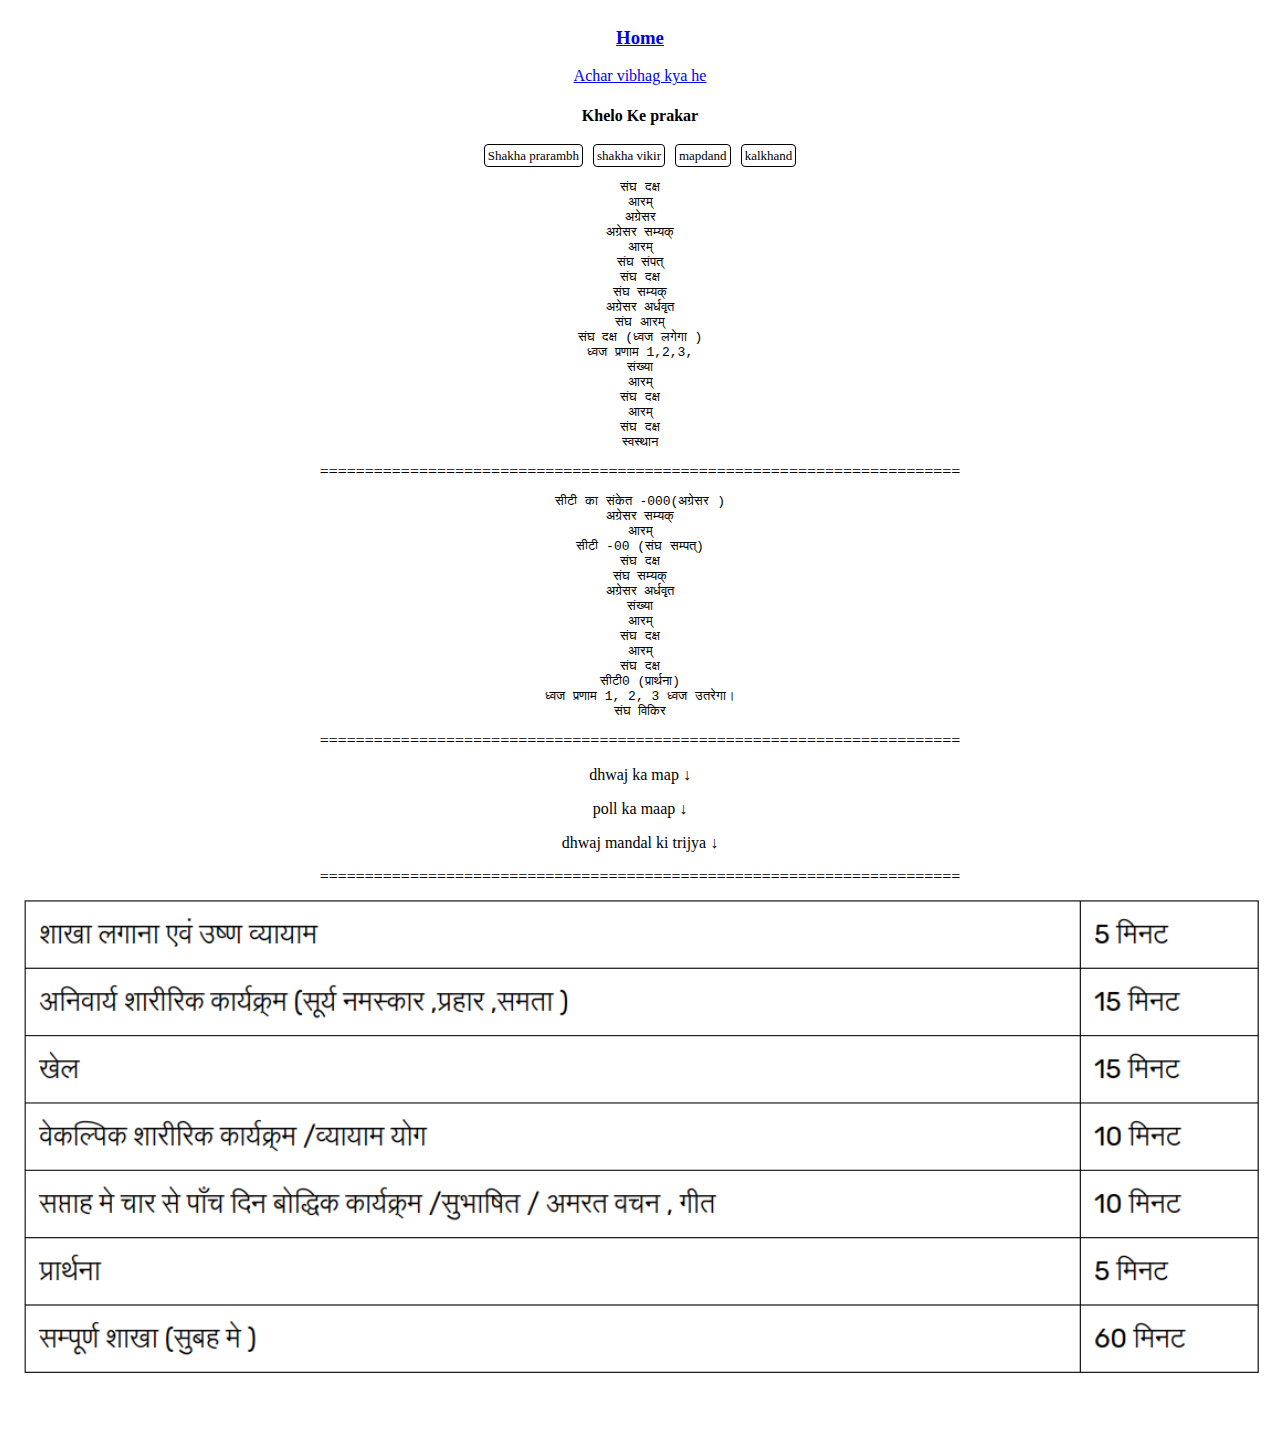
==== aachar-vibhag.html @ 95ac0ee2 "achar vibhg" ====
<!DOCTYPE html>
<html lang="en">

<head>
    <meta charset="UTF-8">
    <meta http-equiv="X-UA-Compatible" content="IE=edge">
    <meta name="viewport" content="width=device-width, initial-scale=1.0">

    <!-- <link rel="stylesheet" href="style.css"> -->
    <title>Baal Shakha Khel</title>
    <style>
        ul.achar-sahita {
            display: flex;
            list-style: none;
            justify-content: center;
            gap: 10px;
            padding: 0;
        }
        
        ul.achar-sahita li a {
            text-decoration: none;
            color: black;
            border: 1px solid;
            border-radius: 4px;
            padding: 3px;
            font-size: 13px;
        }
        /* .kalkhand,
        .mapdand,
        .shakha-vikir,
        .shakha-prarmbh {
            display: none;
        } */
    </style>
</head>

<body>
    <main style="text-align:center;    overflow: hidden;
    ">
        <h3><a href="index.html">Home</a></h3>
        <a href="acahar-shita-kya-he.html">Achar vibhag kya he</a>

        <div class="achar vibhag">
            <h4>Khelo Ke prakar</h4>
            <ul class="achar-sahita">
                <li><a id="shakha-prarmbh" href="">Shakha prarambh</a></li>
                <li><a id="shakha-vikir" href="">shakha vikir</a></li>
                <li><a id="mapdand" href="">mapdand</a></li>
                <li><a id="kalkhand" href="">kalkhand</a></li>
            </ul>
            <div class="shakha-prarmbh">
                <pre>
संघ दक्ष
आरम्
अग्रेसर
अग्रेसर सम्यक्
आरम्
संघ संपत्
संघ दक्ष
संघ सम्यक्
अग्रेसर अर्धवृत
संघ आरम्
संघ दक्ष (ध्वज लगेगा )
ध्वज प्रणाम 1,2,3,
संख्या
आरम्
संघ दक्ष
आरम्
संघ दक्ष
स्वस्थान</pre></div>

            =======================================================================
            <div class="shakha-vikir">
                <pre>
सीटी का संकेत -000(अग्रेसर )
अग्रेसर सम्यक्
आरम्
सीटी -00 (संघ सम्पत्)
संघ दक्ष
संघ सम्यक्
अग्रेसर अर्धवृत
संख्या
आरम्
संघ दक्ष
आरम्
संघ दक्ष
सीटी0 (प्रार्थना)
ध्वज प्रणाम 1, 2, 3 ध्वज उतरेगा।
संघ विकिर
</pre>
            </div>
            =======================================================================

            <div class="mapdand">
                <p>dhwaj ka map ↓</p>
                <p>poll ka maap ↓</p>
                <p> dhwaj mandal ki trijya ↓</p>

            </div>
            =======================================================================

            <div class="kalkhand"><img src="kalkhand.png" alt="" style="width: -webkit-fill-available;"></div>
        </div>
    </main>


    <script src="https://ajax.googleapis.com/ajax/libs/jquery/3.6.0/jquery.min.js"></script>
    <script type="text/javascript">
        // $(document).ready(function() {
        //     $(".shakha-prarmbh").show();

        //     $("#shakha-prarmbh").click(function() {
        //         $(".shakha-vikir , .mapdand, .kalkhand").hide();
        //         $(".shakha-prarmbh").show();
        //     });
        //     $("#shakha-vikir").click(function() {
        //         $(".shakha-prarmbh, .kalkhand, .mapdand").hide();
        //         $(".shakha-vikir").show();
        //     });

        //     $("#mapdand").click(function() {
        //         $(".shakha-prarmbh, .shakha-vikir, .kalkhand").hide();
        //         $(".mapdand").show();
        //     });

        //     $("#kalkhand").click(function() {
        //         $(".shakha-prarmbh, .shakha-vikir, .mapdand").hide();
        //         $(".kalkhand").show();
        //     });
        // });
        // $(".shakha-prarmbh").hide();
        // $("#shakha-prarmbh").click(function() {
        //     $(".shakha-prarmbh").show();
        // });
    </script>
</body>

</html>
---- style.css ----
* {
    max-width: 596px;
    margin: 0 auto;
    font-family: sans-serif;
}

main {
    padding: 12px;
}

ul {
    list-style: none;
    display: flex;
    flex-wrap: wrap;
    justify-content: center;
    padding: 0;
}

li {
    width: 50%;
    text-align: center;
    margin: 0px;
    padding: 0px;
}

a {
    text-decoration: none;
    color: black;
    font-weight: bold;
    max-width: 100%;
    display: block;
    padding: 15px;
    border: 1px solid;
    border-radius: 8px;
    box-shadow: 0px 0px 4px 1px rgba(0, 0, 0, 0.2);
    margin: 5px;
    height: 69px;
    display: flex;
    align-items: center;
    justify-content: center;
}

h5 {
    text-align: center;
    padding: 30px 18px;
    border-top: 1px solid;
    font-size: 16px;
}

h6,
h4 {
    text-transform: uppercase;
    text-decoration: underline;
    padding-top: 35px;
    padding-bottom: 7px;
    text-align: center;
}

.all-sub ul li {
    width: 25%;
    padding: 0;
}

.all-sub ul li a {
    padding: 0 5px;
    height: 100%;
    font-size: 12px;
}

.tithi {
    border: 1px solid;
    border-radius: 4px;
    margin-bottom: 20px;
}

.tithi span {
    font-weight: 100;
}


/* .aaj-ka-itihas {
    border: 1px solid;
    border-radius: 8px;
    margin: 6px;
    margin-bottom: 15px;
} */

.tithi h6 {
    /* border: 1px solid; */
    /* border-radius: 4px; */
    font-size: 14px;
    margin: 6px;
    padding: 5px;
    text-decoration: none;
    display: flex;
    flex-direction: column;
}


/* back to top  */

#button.show {
    opacity: 1;
    visibility: visible;
}

#button {
    display: inline-block;
    background-color: #333;
    width: 40px;
    height: 40px;
    text-align: center;
    border-radius: 4px;
    position: fixed;
    bottom: 30px;
    right: 30px;
    transition: background-color .3s, opacity .5s, visibility .5s;
    opacity: 0;
    visibility: hidden;
    z-index: 1000;
    padding: 0;
    margin: 0;
}

#button::after {
    content: "\f077";
    font-family: FontAwesome;
    font-weight: normal;
    font-style: normal;
    font-size: 1em;
    line-height: 40px;
    color: #fff;
}

#button:hover {
    cursor: pointer;
    background-color: #333;
}

#button:active {
    background-color: #555;
}

#button.show {
    opacity: 1;
    visibility: visible;
}

h3 a {
    padding: 0;
    height: 100%;
    text-decoration: dotted;
    border: none;
    box-shadow: none;
}
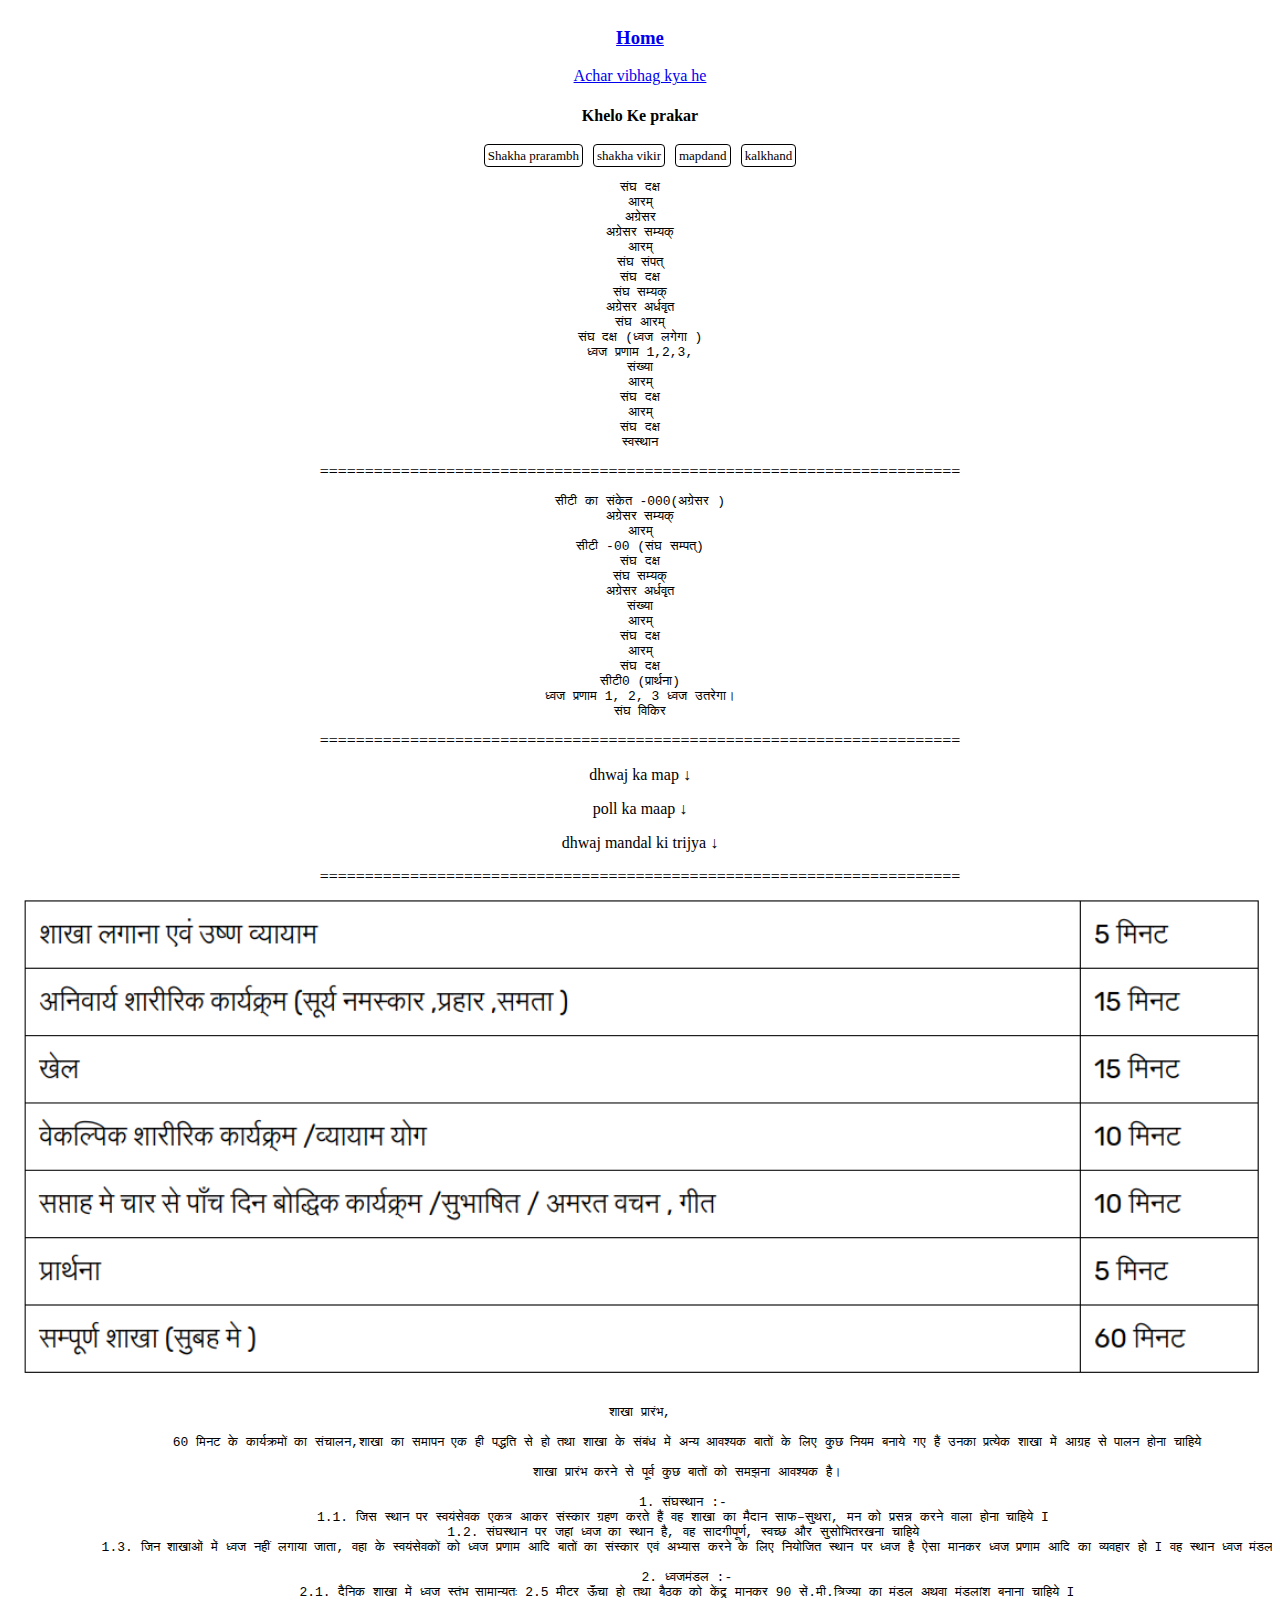
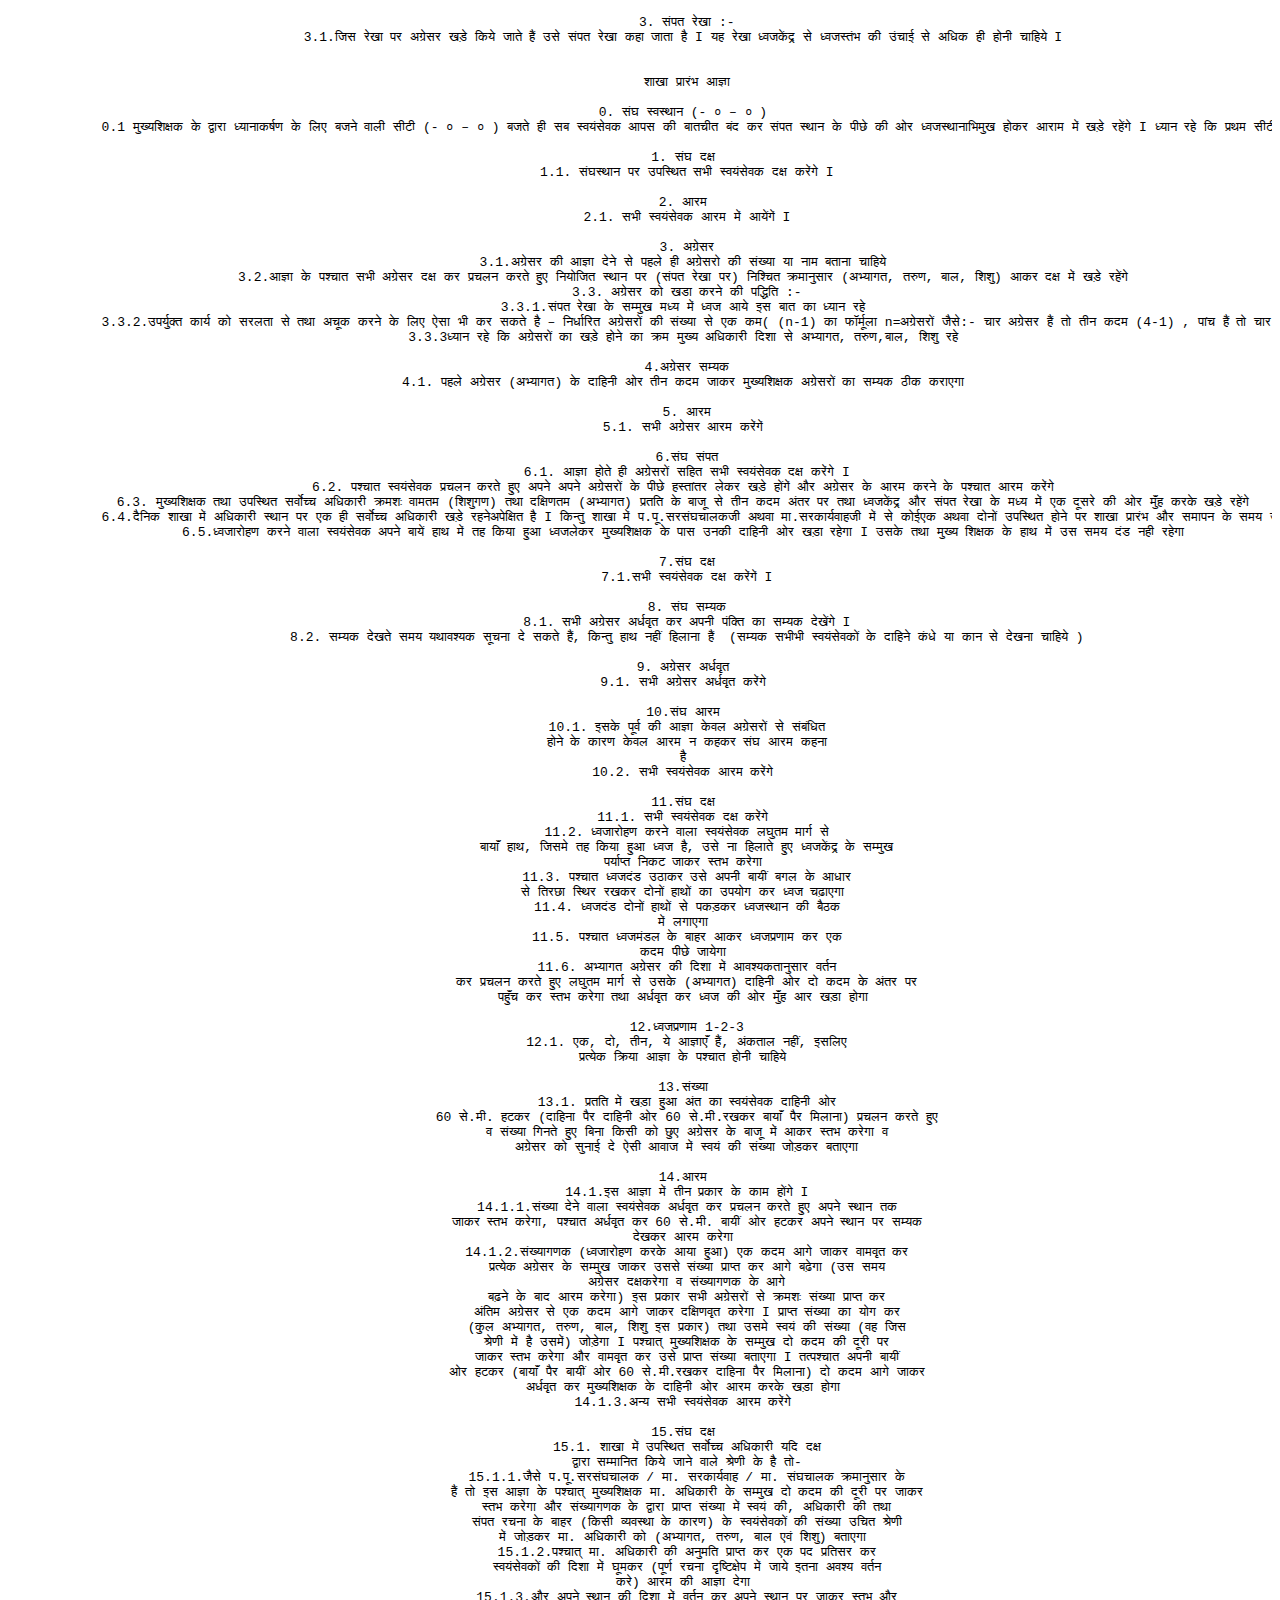
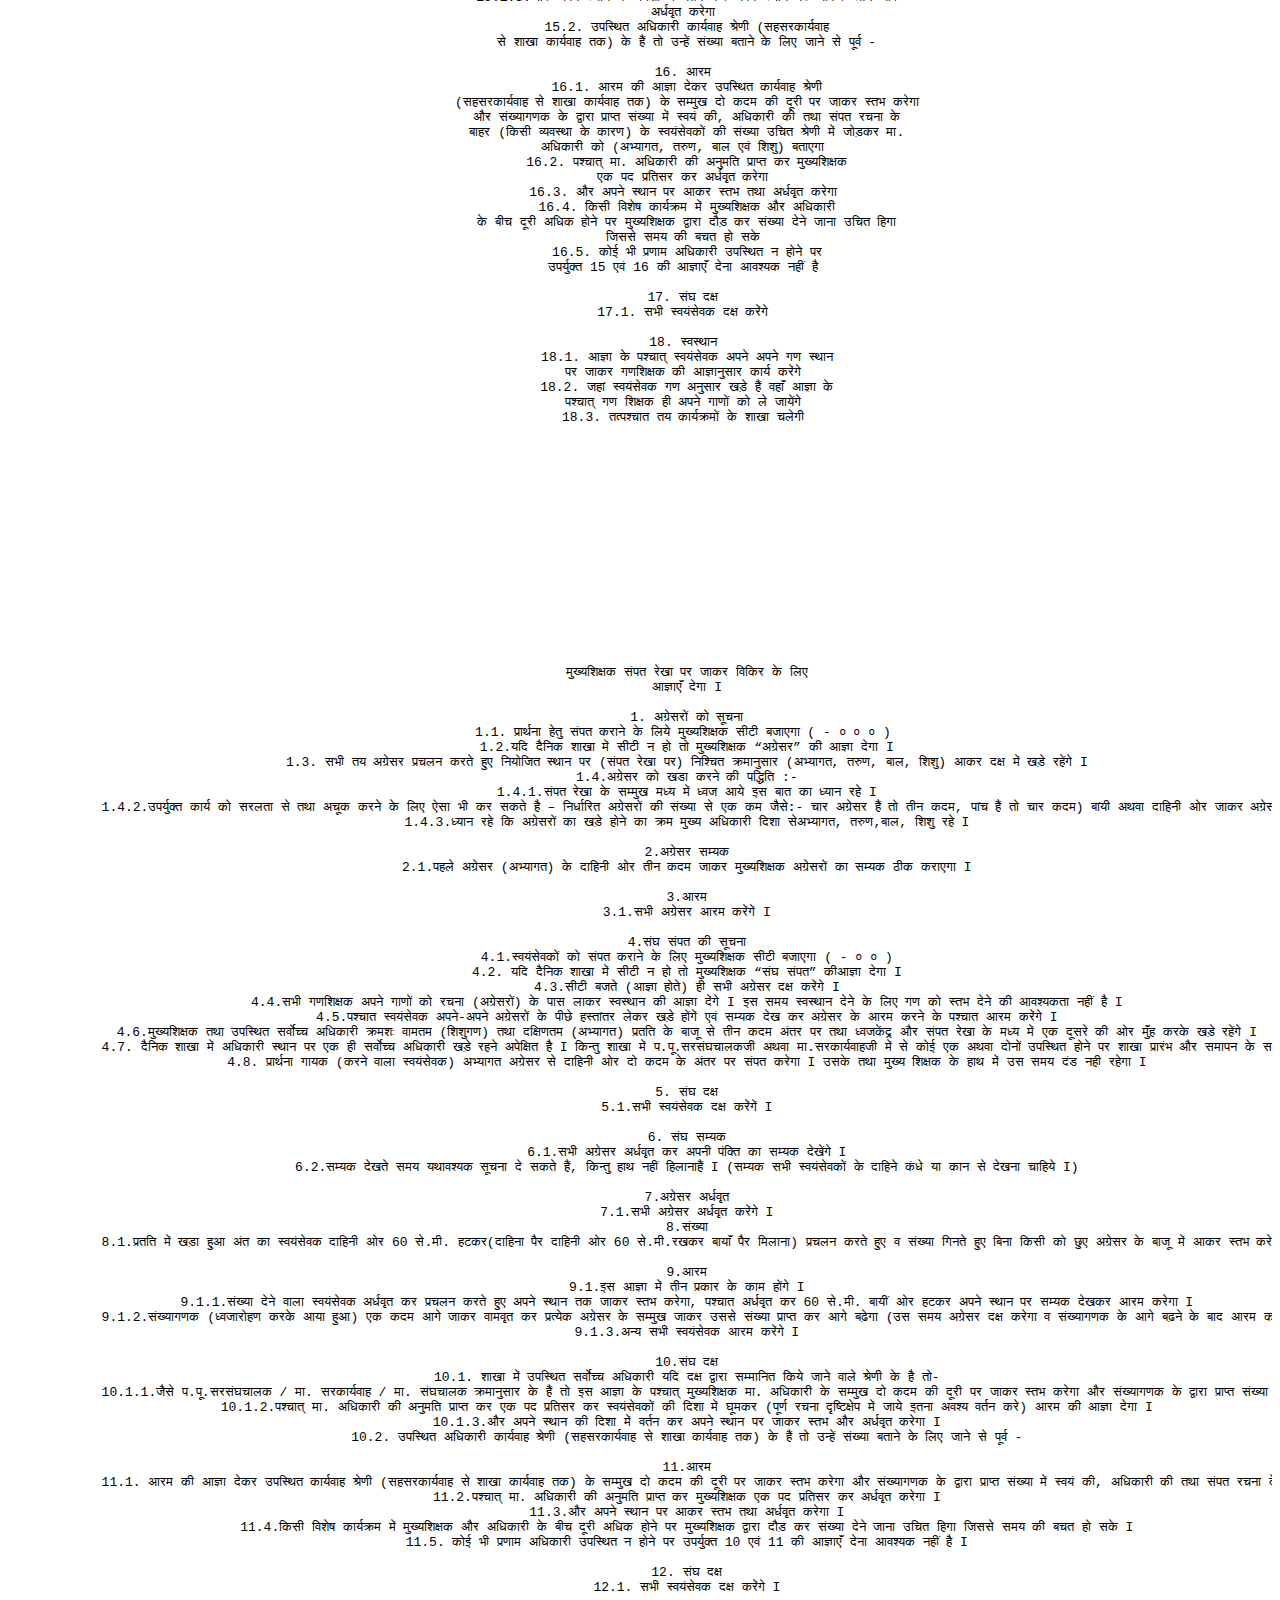
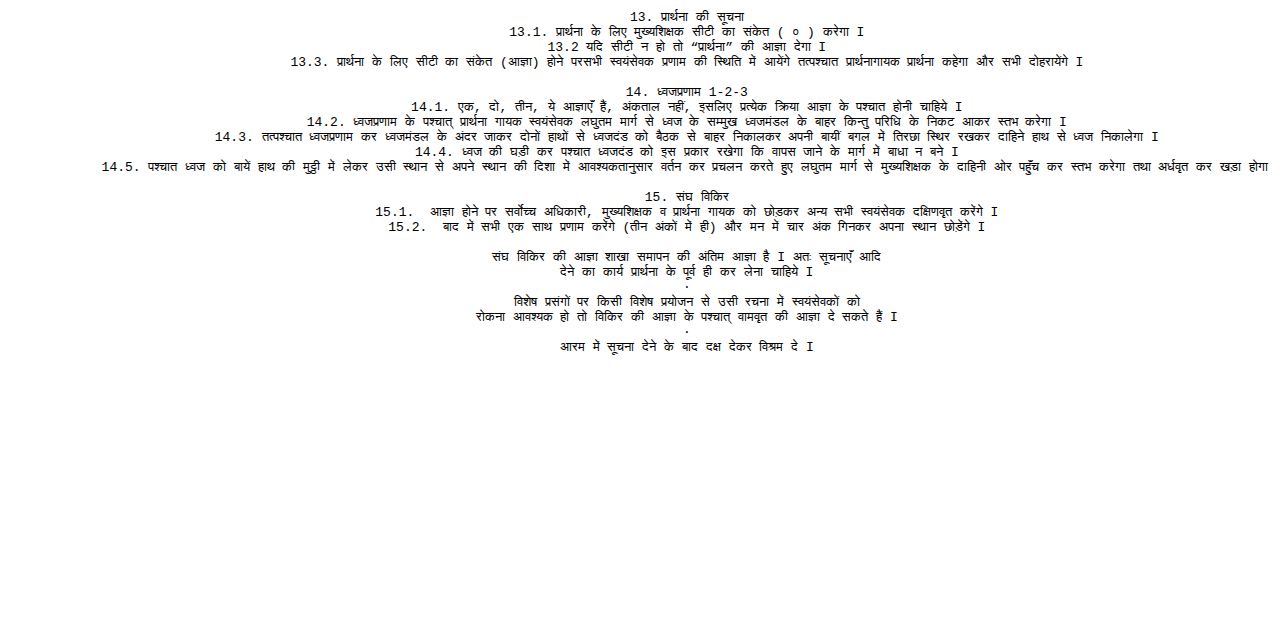
==== commit 080060f1: "Update aachar-vibhag.html" ====
--- a/aachar-vibhag.html
+++ b/aachar-vibhag.html
@@ -101,11 +101,277 @@
 
             <div class="kalkhand"><img src="kalkhand.png" alt="" style="width: -webkit-fill-available;"></div>
         </div>
+        <p><pre>शाखा प्रारंभ,
+
+            60 मिनट के कार्यक्रमों का संचालन,शाखा का समापन एक ही पद्धति से हो तथा शाखा के संबंध में अन्य आवश्यक बातों के लिए कुछ नियम बनाये गए हैं उनका प्रत्येक शाखा में आग्रह से पालन होना चाहिये
+            
+            शाखा प्रारंभ करने से पूर्व कुछ बातों को समझना आवश्यक है।
+            
+            1. संघस्थान :- 
+            1.1. जिस स्थान पर स्वयंसेवक एकत्र आकर संस्कार ग्रहण करते हैं वह शाखा का मैदान साफ–सुथरा, मन को प्रसन्न करने वाला होना चाहिये I 
+            1.2. संघस्थान पर जहां ध्वज का स्थान है, वह सादगीपूर्ण, स्वच्छ और सुसोभितरखना चाहिये 
+            1.3. जिन शाखाओं में ध्वज नहीं लगाया जाता, वहा के स्वयंसेवकों को ध्वज प्रणाम आदि बातों का संस्कार एवं अभ्यास करने के लिए नियोजित स्थान पर ध्वज है ऐसा मानकर ध्वज प्रणाम आदि का व्यवहार हो I वह स्थान ध्वज मंडल या कोई चिन्ह बनाकर सीमांकित और स्वच्छ करना चाहिये I
+            
+            2. ध्वजमंडल :-
+            2.1. दैनिक शाखा में ध्वज स्तंभ सामान्यतः 2.5 मीटर ऊँचा हो तथा बैठक को केंद्र मानकर 90 सें.मी.त्रिज्या का मंडल अथवा मंडलांश बनाना चाहिये I
+            
+            3. संपत रेखा :-
+            3.1.जिस रेखा पर अग्रेसर खड़े किये जाते हैं उसे संपत रेखा कहा जाता है I यह रेखा ध्वजकेंद्र से ध्वजस्तंभ की उंचाई से अधिक ही होनी चाहिये I 
+            
+            
+            शाखा प्रारंभ आज्ञा
+            
+            0. संघ स्वस्थान (- ० – ० ) 
+            0.1 मुख्यशिक्षक के द्वारा ध्यानाकर्षण के लिए बजने वाली सीटी (- ० – ० ) बजते ही सब स्वयंसेवक आपस की बातचीत बंद कर संपत स्थान के पीछे की ओर ध्वजस्थानाभिमुख होकर आराम में खड़े रहेंगे I ध्यान रहे कि प्रथम सीटी का संकेत  आज्ञा का पर्याय नहीं है I 
+            
+            1. संघ दक्ष 
+            1.1. संघस्थान पर उपस्थित सभी स्वयंसेवक दक्ष करेंगे I
+            
+            2. आरम 
+            2.1. सभी स्वयंसेवक आरम में आयेंगें I
+            
+            3. अग्रेसर
+            3.1.अग्रेसर की आज्ञा देने से पहले ही अग्रेसरो की संख्या या नाम बताना चाहिये 
+            3.2.आज्ञा के पश्चात सभी अग्रेसर दक्ष कर प्रचलन करते हुए नियोजित स्थान पर (संपत रेखा पर) निश्चित क्रमानुसार (अभ्यागत, तरुण, बाल, शिशु) आकर दक्ष में खड़े रहेंगे 
+            3.3. अग्रेसर को खडा करने की पद्धिति :-
+            3.3.1.संपत रेखा के सम्मुख मध्य में ध्वज आये इस बात का ध्यान रहे 
+            3.3.2.उपर्युक्त कार्य को सरलता से तथा अचूक करने के लिए ऐसा भी कर सकते है – निर्धारित अग्रेसरों की संख्या से एक कम( (n-1) का फॉर्मूला n=अग्रेसरों जैसे:- चार अग्रेसर हैं तो तीन कदम (4-1) , पांच हैं तो चार कदम(5-1)) बांयी अथवा दाहिनी ओर जाकर अग्रेसरों को दो दो कदम के अंतर पर खड़े करने से ध्वज बीच में आ सकता है 
+            3.3.3ध्यान रहे कि अग्रेसरों का खड़े होने का क्रम मुख्य अधिकारी दिशा से अभ्यागत, तरुण,बाल, शिशु रहे 
+            
+            4.अग्रेसर सम्यक
+            4.1. पहले अग्रेसर (अभ्यागत) के दाहिनी ओर तीन कदम जाकर मुख्यशिक्षक अग्रेसरों का सम्यक ठीक कराएगा 
+            
+            5. आरम
+            5.1. सभी अग्रेसर आरम करेंगें 
+            
+            6.संघ संपत
+            6.1. आज्ञा होते ही अग्रेसरों सहित सभी स्वयंसेवक दक्ष करेंगे I
+            6.2. पश्चात स्वयंसेवक प्रचलन करते हुए अपने अपने अग्रेसरों के पीछे हस्तांतर लेकर खड़े होंगें और अग्रेसर के आरम करने के पश्चात आरम करेंगे 
+            6.3. मुख्यशिक्षक तथा उपस्थित सर्वोच्च अधिकारी क्रमशः वामतम (शिशुगण) तथा दक्षिणतम (अभ्यागत) प्रतति के बाजू से तीन कदम अंतर पर तथा ध्वजकेंद्र और संपत रेखा के मध्य में एक दूसरे की ओर मुँह करके खड़े रहेंगे 
+            6.4.दैनिक शाखा में अधिकारी स्थान पर एक ही सर्वोच्च अधिकारी खड़े रहनेअपेक्षित है I किन्तु शाखा में प.पू.सरसंघचालकजी अथवा मा.सरकार्यवाहजी में से कोईएक अथवा दोनों उपस्थित होने पर शाखा प्रारंभ और समापन के समय उनके साथ वहाँ परउपस्थित सर्वोच्च संघचालक भी खड़े होंगे 
+            6.5.ध्वजारोहण करने वाला स्वयंसेवक अपने बायें हाथ में तह किया हुआ ध्वजलेकर मुख्यशिक्षक के पास उनकी दाहिनी ओर खड़ा रहेगा I उसके तथा मुख्य शिक्षक के हाथ में उस समय दंड नही रहेगा 
+            
+            7.संघ दक्ष
+            7.1.सभी स्वयंसेवक दक्ष करेंगें I
+            
+            8. संघ सम्यक
+            8.1. सभी अग्रेसर अर्धवृत कर अपनी पंक्ति का सम्यक देखेंगे I
+            8.2. सम्यक देखते समय यथावश्यक सूचना दे सकते हैं, किन्तु हाथ नहीं हिलाना हैं  (सम्यक सभीभी स्वयंसेवकों के दाहिने कंधे या कान से देखना चाहिये )
+              
+            9. अग्रेसर अर्धवृत 
+            9.1. सभी अग्रेसर अर्धवृत करेंगे 
+            
+            10.संघ आरम 
+            10.1. इसके पूर्व की आज्ञा केवल अग्रेसरों से संबंधित
+            होने के कारण केवल आरम न कहकर संघ आरम कहना
+            है 
+            10.2. सभी स्वयंसेवक आरम करेंगे 
+            
+            11.संघ दक्ष 
+            11.1. सभी स्वयंसेवक दक्ष करेंगे 
+            11.2. ध्वजारोहण करने वाला स्वयंसेवक लघुतम मार्ग से
+            बायाँ हाथ, जिसमे तह किया हुआ ध्वज है, उसे ना हिलाते हुए ध्वजकेंद्र के सम्मुख
+            पर्याप्त निकट जाकर स्तभ करेगा 
+            11.3. पश्चात ध्वजदंड उठाकर उसे अपनी बायीं बगल के आधार
+            से तिरछा स्थिर रखकर दोनों हाथों का उपयोग कर ध्वज चढ़ाएगा 
+            11.4. ध्वजदंड दोनों हाथों से पकड़कर ध्वजस्थान की बैठक
+            में लगाएगा 
+            11.5. पश्चात ध्वजमंडल के बाहर आकर ध्वजप्रणाम कर एक
+            कदम पीछे जायेगा 
+            11.6. अभ्यागत अग्रेसर की दिशा में आवश्यकतानुसार वर्तन
+            कर प्रचलन करते हुए लघुतम मार्ग से उसके (अभ्यागत) दाहिनी ओर दो कदम के अंतर पर
+            पहुँच कर स्तभ करेगा तथा अर्धवृत कर ध्वज की ओर मुँह आर खड़ा होगा 
+            
+            12.ध्वजप्रणाम 1-2-3
+            12.1. एक, दो, तीन, ये आज्ञाएँ हैं, अंकताल नहीं, इसलिए
+            प्रत्येक क्रिया आज्ञा के पश्चात होनी चाहिये 
+            
+            13.संख्या 
+            13.1. प्रतति में खड़ा हुआ अंत का स्वयंसेवक दाहिनी ओर
+            60 से.मी. हटकर (दाहिना पैर दाहिनी ओर 60 से.मी.रखकर बायाँ पैर मिलाना) प्रचलन करते हुए
+            व संख्या गिनते हुए बिना किसी को छुए अग्रेसर के बाजू में आकर स्तभ करेगा व
+            अग्रेसर को सुनाई दे ऐसी आवाज में स्वयं की संख्या जोड़कर बताएगा
+            
+            14.आरम 
+            14.1.इस आज्ञा में तीन प्रकार के काम होंगे I
+            14.1.1.संख्या देने वाला स्वयंसेवक अर्धवृत कर प्रचलन करते हुए अपने स्थान तक
+            जाकर स्तभ करेगा, पश्चात अर्धवृत कर 60 से.मी. बायीं ओर हटकर अपने स्थान पर सम्यक
+            देखकर आरम करेगा 
+            14.1.2.संख्यागणक (ध्वजारोहण करके आया हुआ) एक कदम आगे जाकर वामवृत कर
+            प्रत्येक अग्रेसर के सम्मुख जाकर उससे संख्या प्राप्त कर आगे बढ़ेगा (उस समय
+            अग्रेसर दक्षकरेगा व संख्यागणक के आगे
+            बढ़ने के बाद आरम करेगा) इस प्रकार सभी अग्रेसरों से क्रमशः संख्या प्राप्त कर
+            अंतिम अग्रेसर से एक कदम आगे जाकर दक्षिणवृत करेगा I प्राप्त संख्या का योग कर
+            (कुल अभ्यागत, तरुण, बाल, शिशु इस प्रकार) तथा उसमे स्वयं की संख्या (वह जिस
+            श्रेणी में है उसमें) जोड़ेगा I पश्चात् मुख्यशिक्षक के सम्मुख दो कदम की दूरी पर
+            जाकर स्तभ करेगा और वामवृत कर उसे प्राप्त संख्या बताएगा I तत्पश्चात अपनी बायीं
+            ओर हटकर (बायाँ पैर बायीं ओर 60 से.मी.रखकर दाहिना पैर मिलाना) दो कदम आगे जाकर
+            अर्धवृत कर मुख्यशिक्षक के दाहिनी ओर आरम करके खड़ा होगा 
+            14.1.3.अन्य सभी स्वयंसेवक आरम करेंगे 
+            
+            15.संघ दक्ष 
+            15.1. शाखा में उपस्थित सर्वोच्च अधिकारी यदि दक्ष
+            द्वारा सम्मानित किये जाने वाले श्रेणी के है तो-
+            15.1.1.जैसे प.पू.सरसंघचालक / मा. सरकार्यवाह / मा. संघचालक क्रमानुसार के
+            हैं तो इस आज्ञा के पश्चात् मुख्यशिक्षक मा. अधिकारी के सम्मुख दो कदम की दूरी पर जाकर
+            स्तभ करेगा और संख्यागणक के द्वारा प्राप्त संख्या में स्वयं की, अधिकारी की तथा
+            संपत रचना के बाहर (किसी व्यवस्था के कारण) के स्वयंसेवकों की संख्या उचित श्रेणी
+            में जोड़कर मा. अधिकारी को (अभ्यागत, तरुण, बाल एवं शिशु) बताएगा 
+            15.1.2.पश्चात् मा. अधिकारी की अनुमति प्राप्त कर एक पद प्रतिसर कर
+            स्वयंसेवकों की दिशा में घूमकर (पूर्ण रचना दृष्टिक्षेप में जाये इतना अवश्य वर्तन
+            करे) आरम की आज्ञा देगा 
+            15.1.3.और अपने स्थान की दिशा में वर्तन कर अपने स्थान पर जाकर स्तभ और
+            अर्धवृत करेगा 
+            15.2. उपस्थित अधिकारी कार्यवाह श्रेणी (सहसरकार्यवाह
+            से शाखा कार्यवाह तक) के हैं तो उन्हें संख्या बताने के लिए जाने से पूर्व -
+            
+            16. आरम 
+            16.1. आरम की आज्ञा देकर उपस्थित कार्यवाह श्रेणी
+            (सहसरकार्यवाह से शाखा कार्यवाह तक) के सम्मुख दो कदम की दूरी पर जाकर स्तभ करेगा
+            और संख्यागणक के द्वारा प्राप्त संख्या में स्वयं की, अधिकारी की तथा संपत रचना के
+            बाहर (किसी व्यवस्था के कारण) के स्वयंसेवकों की संख्या उचित श्रेणी में जोड़कर मा.
+            अधिकारी को (अभ्यागत, तरुण, बाल एवं शिशु) बताएगा 
+            16.2. पश्चात् मा. अधिकारी की अनुमति प्राप्त कर मुख्यशिक्षक
+            एक पद प्रतिसर कर अर्धवृत करेगा 
+            16.3. और अपने स्थान पर आकर स्तभ तथा अर्धवृत करेगा 
+            16.4. किसी विशेष कार्यक्रम में मुख्यशिक्षक और अधिकारी
+            के बीच दूरी अधिक होने पर मुख्यशिक्षक द्वारा दौड़ कर संख्या देने जाना उचित हिगा
+            जिससे समय की बचत हो सके 
+            16.5. कोई भी प्रणाम अधिकारी उपस्थित न होने पर
+            उपर्युक्त 15 एवं 16 की आज्ञाएँ देना आवश्यक नहीं है 
+            
+            17. संघ दक्ष 
+            17.1. सभी स्वयंसेवक दक्ष करेंगे 
+            
+            18. स्वस्थान 
+            18.1. आज्ञा के पश्चात् स्वयंसेवक अपने अपने गण स्थान
+            पर जाकर गणशिक्षक की आज्ञानुसार कार्य करेंगे 
+            18.2. जहां स्वयंसेवक गण अनुसार खड़े हैं वहाँ आज्ञा के
+            पश्चात् गण शिक्षक ही अपने गाणों को ले जायेंगे 
+            18.3. तत्पश्चात तय कार्यक्रमों के शाखा चलेगी 
+            
+            
+            
+            
+            
+            
+            
+            
+            
+            
+            
+            
+            
+            
+            
+            
+            मुख्यशिक्षक संपत रेखा पर जाकर विकिर के लिए
+            आज्ञाएँ देगा I
+            
+            1. अग्रेसरों को सूचना
+            1.1. प्रार्थना हेतु संपत कराने के लिये मुख्यशिक्षक सीटी बजाएगा ( - ० ० ० ) 
+            1.2.यदि दैनिक शाखा में सीटी न हो तो मुख्यशिक्षक “अग्रेसर” की आज्ञा देगा I
+            1.3. सभी तय अग्रेसर प्रचलन करते हुए नियोजित स्थान पर (संपत रेखा पर) निश्चित क्रमानुसार (अभ्यागत, तरुण, बाल, शिशु) आकर दक्ष में खड़े रहेंगे I
+            1.4.अग्रेसर को खडा करने की पद्धिति :-
+            1.4.1.संपत रेखा के सम्मुख मध्य में ध्वज आये इस बात का ध्यान रहे I
+            1.4.2.उपर्युक्त कार्य को सरलता से तथा अचूक करने के लिए ऐसा भी कर सकते है – निर्धारित अग्रेसरों की संख्या से एक कम जैसे:- चार अग्रेसर हैं तो तीन कदम, पांच हैं तो चार कदम) बांयी अथवा दाहिनी ओर जाकर अग्रेसरों को दो दो कदम के अंतर पर खड़े करने से ध्वज बीच में आ सकता है I
+            1.4.3.ध्यान रहे कि अग्रेसरों का खड़े होने का क्रम मुख्य अधिकारी दिशा सेअभ्यागत, तरुण,बाल, शिशु रहे I
+            
+            2.अग्रेसर सम्यक
+            2.1.पहले अग्रेसर (अभ्यागत) के दाहिनी ओर तीन कदम जाकर मुख्यशिक्षक अग्रेसरों का सम्यक ठीक कराएगा I
+            
+            3.आरम
+            3.1.सभी अग्रेसर आरम करेंगें I
+            
+            4.संघ संपत की सूचना
+            4.1.स्वयंसेवकों को संपत कराने के लिए मुख्यशिक्षक सीटी बजाएगा ( - ० ० )
+            4.2. यदि दैनिक शाखा में सीटी न हो तो मुख्यशिक्षक “संघ संपत” कीआज्ञा देगा I
+            4.3.सीटी बजते (आज्ञा होते) ही सभी अग्रेसर दक्ष करेंगे I
+            4.4.सभी गणशिक्षक अपने गाणों को रचना (अग्रेसरों) के पास लाकर स्वस्थान की आज्ञा देंगे I इस समय स्वस्थान देने के लिए गण को स्तभ देने की आवश्यकता नहीं है I
+            4.5.पश्चात स्वयंसेवक अपने-अपने अग्रेसरों के पीछे हस्तांतर लेकर खड़े होंगें एवं सम्यक देख कर अग्रेसर के आरम करने के पश्चात आरम करेंगे I
+            4.6.मुख्यशिक्षक तथा उपस्थित सर्वोच्च अधिकारी क्रमशः वामतम (शिशुगण) तथा दक्षिणतम (अभ्यागत) प्रतति के बाजू से तीन कदम अंतर पर तथा ध्वजकेंद्र और संपत रेखा के मध्य में एक दूसरे की ओर मुँह करके खड़े रहेंगे I
+            4.7. दैनिक शाखा में अधिकारी स्थान पर एक ही सर्वोच्च अधिकारी खड़े रहने अपेक्षित है I किन्तु शाखा में प.पू.सरसंघचालकजी अथवा मा.सरकार्यवाहजी में से कोई एक अथवा दोनों उपस्थित होने पर शाखा प्रारंभ और समापन के समय उनके साथ वहाँ परउपस्थित सर्वोच्च संघचालक भी खड़े होंगे I
+            4.8. प्रार्थना गायक (करने वाला स्वयंसेवक) अभ्यागत अग्रेसर से दाहिनी ओर दो कदम के अंतर पर संपत करेगा I उसके तथा मुख्य शिक्षक के हाथ में उस समय दंड नही रहेगा I
+            
+            5. संघ दक्ष
+            5.1.सभी स्वयंसेवक दक्ष करेंगें I
+            
+            6. संघ सम्यक
+            6.1.सभी अग्रेसर अर्धवृत कर अपनी पंक्ति का सम्यक देखेंगे I
+            6.2.सम्यक देखते समय यथावश्यक सूचना दे सकते हैं, किन्तु हाथ नहीं हिलानाहैं I (सम्यक सभी स्वयंसेवकों के दाहिने कंधे या कान से देखना चाहिये I)
+            
+            7.अग्रेसर अर्धवृत
+            7.1.सभी अग्रेसर अर्धवृत करेंगे I
+            8.संख्या
+            8.1.प्रतति में खड़ा हुआ अंत का स्वयंसेवक दाहिनी ओर 60 से.मी. हटकर(दाहिना पैर दाहिनी ओर 60 से.मी.रखकर बायाँ पैर मिलाना) प्रचलन करते हुए व संख्या गिनते हुए बिना किसी को छुए अग्रेसर के बाजू में आकर स्तभ करेगा व अग्रेसर को सुनाई दे ऐसी आवाज में स्वयं की संख्या जोड़कर बताएगा I
+            
+            9.आरम
+            9.1.इस आज्ञा में तीन प्रकार के काम होंगे I
+            9.1.1.संख्या देने वाला स्वयंसेवक अर्धवृत कर प्रचलन करते हुए अपने स्थान तक जाकर स्तभ करेगा, पश्चात अर्धवृत कर 60 से.मी. बायीं ओर हटकर अपने स्थान पर सम्यक देखकर आरम करेगा I
+            9.1.2.संख्यागणक (ध्वजारोहण करके आया हुआ) एक कदम आगे जाकर वामवृत कर प्रत्येक अग्रेसर के सम्मुख जाकर उससे संख्या प्राप्त कर आगे बढ़ेगा (उस समय अग्रेसर दक्ष करेगा व संख्यागणक के आगे बढ़ने के बाद आरम करेगा) इस प्रकार सभी अग्रेसरों से क्रमशः संख्या प्राप्त कर अंतिम अग्रेसर से एक कदम आगे जाकर दक्षिणवृत करेगा I प्राप्त संख्या का योग कर (कुल अभ्यागत, तरुण, बाल, शिशु इस प्रकार) तथा उसमे स्वयं की संख्या (वह जिस श्रेणी में है उसमें) जोड़ेगा I पश्चात् मुख्यशिक्षक के सम्मुख दो कदम की दूरी पर जाकर स्तभ करेगा और वामवृत कर उसे प्राप्त संख्या बताएगा I तत्पश्चात अपनी बायीं ओर हटकर (बायाँ पैर बायीं ओर 60 से.मी.रखकर दाहिना पैर मिलाना) दो कदम आगे जाकर अर्धवृत कर मुख्यशिक्षक के दाहिनी ओर आरम करके खड़ा होगा I
+            9.1.3.अन्य सभी स्वयंसेवक आरम करेंगे I
+            
+            10.संघ दक्ष
+            10.1. शाखा में उपस्थित सर्वोच्च अधिकारी यदि दक्ष द्वारा सम्मानित किये जाने वाले श्रेणी के है तो-
+            10.1.1.जैसे प.पू.सरसंघचालक / मा. सरकार्यवाह / मा. संघचालक क्रमानुसार के हैं तो इस आज्ञा के पश्चात् मुख्यशिक्षक मा. अधिकारी के सम्मुख दो कदम की दूरी पर जाकर स्तभ करेगा और संख्यागणक के द्वारा प्राप्त संख्या में स्वयं की, अधिकारी की तथा संपत रचना के बाहर (किसी व्यवस्था के कारण) के स्वयंसेवकों की संख्या उचित श्रेणी में जोड़कर मा. अधिकारी को (अभ्यागत, तरुण, बाल एवं शिशु) बताएगा I
+            10.1.2.पश्चात् मा. अधिकारी की अनुमति प्राप्त कर एक पद प्रतिसर कर स्वयंसेवकों की दिशा में घूमकर (पूर्ण रचना दृष्टिक्षेप में जाये इतना अवश्य वर्तन करे) आरम की आज्ञा देगा I
+            10.1.3.और अपने स्थान की दिशा में वर्तन कर अपने स्थान पर जाकर स्तभ और अर्धवृत करेगा I
+            10.2. उपस्थित अधिकारी कार्यवाह श्रेणी (सहसरकार्यवाह से शाखा कार्यवाह तक) के हैं तो उन्हें संख्या बताने के लिए जाने से पूर्व -
+            
+            11.आरम
+            11.1. आरम की आज्ञा देकर उपस्थित कार्यवाह श्रेणी (सहसरकार्यवाह से शाखा कार्यवाह तक) के सम्मुख दो कदम की दूरी पर जाकर स्तभ करेगा और संख्यागणक के द्वारा प्राप्त संख्या में स्वयं की, अधिकारी की तथा संपत रचना के बाहर (किसी व्यवस्था के कारण) के स्वयंसेवकों की संख्या उचित श्रेणी में जोड़कर मा. अधिकारी को (अभ्यागत, तरुण, बाल एवं शिशु) बताएगा I
+            11.2.पश्चात् मा. अधिकारी की अनुमति प्राप्त कर मुख्यशिक्षक एक पद प्रतिसर कर अर्धवृत करेगा I
+            11.3.और अपने स्थान पर आकर स्तभ तथा अर्धवृत करेगा I
+            11.4.किसी विशेष कार्यक्रम में मुख्यशिक्षक और अधिकारी के बीच दूरी अधिक होने पर मुख्यशिक्षक द्वारा दौड़ कर संख्या देने जाना उचित हिगा जिससे समय की बचत हो सके I
+            11.5. कोई भी प्रणाम अधिकारी उपस्थित न होने पर उपर्युक्त 10 एवं 11 की आज्ञाएँ देना आवश्यक नहीं है I
+            
+            12. संघ दक्ष
+            12.1. सभी स्वयंसेवक दक्ष करेंगे I
+            
+            13. प्रार्थना की सूचना
+            13.1. प्रार्थना के लिए मुख्यशिक्षक सीटी का संकेत ( ० ) करेगा I
+            13.2 यदि सीटी न हो तो “प्रार्थना” की आज्ञा देगा I
+            13.3. प्रार्थना के लिए सीटी का संकेत (आज्ञा) होने परसभी स्वयंसेवक प्रणाम की स्थिति में आयेंगे तत्पश्चात प्रार्थनागायक प्रार्थना कहेगा और सभी दोहरायेंगे I
+            
+            14. ध्वजप्रणाम 1-2-3
+            14.1. एक, दो, तीन, ये आज्ञाएँ हैं, अंकताल नहीं, इसलिए प्रत्येक क्रिया आज्ञा के पश्चात होनी चाहिये I
+            14.2. ध्वजप्रणाम के पश्चात् प्रार्थना गायक स्वयंसेवक लघुतम मार्ग से ध्वज के सम्मुख ध्वजमंडल के बाहर किन्तु परिधि के निकट आकर स्तभ करेगा I
+            14.3. तत्पश्चात ध्वजप्रणाम कर ध्वजमंडल के अंदर जाकर दोनों हाथों से ध्वजदंड को बैठक से बाहर निकालकर अपनी बायीं बगल में तिरछा स्थिर रखकर दाहिने हाथ से ध्वज निकालेगा I
+            14.4. ध्वज की घड़ी कर पश्चात ध्वजदंड को इस प्रकार रखेगा कि वापस जाने के मार्ग में बाधा न बने I
+            14.5. पश्चात ध्वज को बायें हाथ की मुट्ठी में लेकर उसी स्थान से अपने स्थान की दिशा में आवश्यकतानुसार वर्तन कर प्रचलन करते हुए लघुतम मार्ग से मुख्यशिक्षक के दाहिनी ओर पहुँच कर स्तभ करेगा तथा अर्धवृत कर खड़ा होगा I
+            
+            15. संघ विकिर
+            15.1.  आज्ञा होने पर सर्वोच्च अधिकारी, मुख्यशिक्षक व प्रार्थना गायक को छोड़कर अन्य सभी स्वयंसेवक दक्षिणवृत करेंगे I
+            15.2.  बाद में सभी एक साथ प्रणाम करेंगे (तीन अंकों में ही) और मन में चार अंक गिनकर अपना स्थान छोड़ेंगे I
+            
+            संघ विकिर की आज्ञा शाखा समापन की अंतिम आज्ञा है I अतः सूचनाएँ आदि
+            देने का कार्य प्रार्थना के पूर्व ही कर लेना चाहिये I
+            ·
+            विशेष प्रसंगों पर किसी विशेष प्रयोजन से उसी रचना में स्वयंसेवकों को
+            रोकना आवश्यक हो तो विकिर की आज्ञा के पश्चात् वामवृत की आज्ञा दे सकते हैं I
+            ·
+            आरम में सूचना देने के बाद दक्ष देकर विश्रम दे I
+            </pre></p>
     </main>
 
 
     <script src="https://ajax.googleapis.com/ajax/libs/jquery/3.6.0/jquery.min.js"></script>
-    <script type="text/javascript">
+    <script>
+        // about button
+        $('.link-about-us1').on('click', function() {
+            $(this).addClass('is-active');
+            $(".about-peragraph").hide();
+            $(".about-peragraph1").show();
+            $('.link-about-us').removeClass('is-active');
+        });
+
+        $('.link-about-us').on('click', function() {
+            $(this).addClass('is-active');
+            $(".about-peragraph1").hide();
+            $(".about-peragraph").show();
+            $('.link-about-us1').removeClass('is-active');
+        });
+
         // $(document).ready(function() {
         //     $(".shakha-prarmbh").show();
 
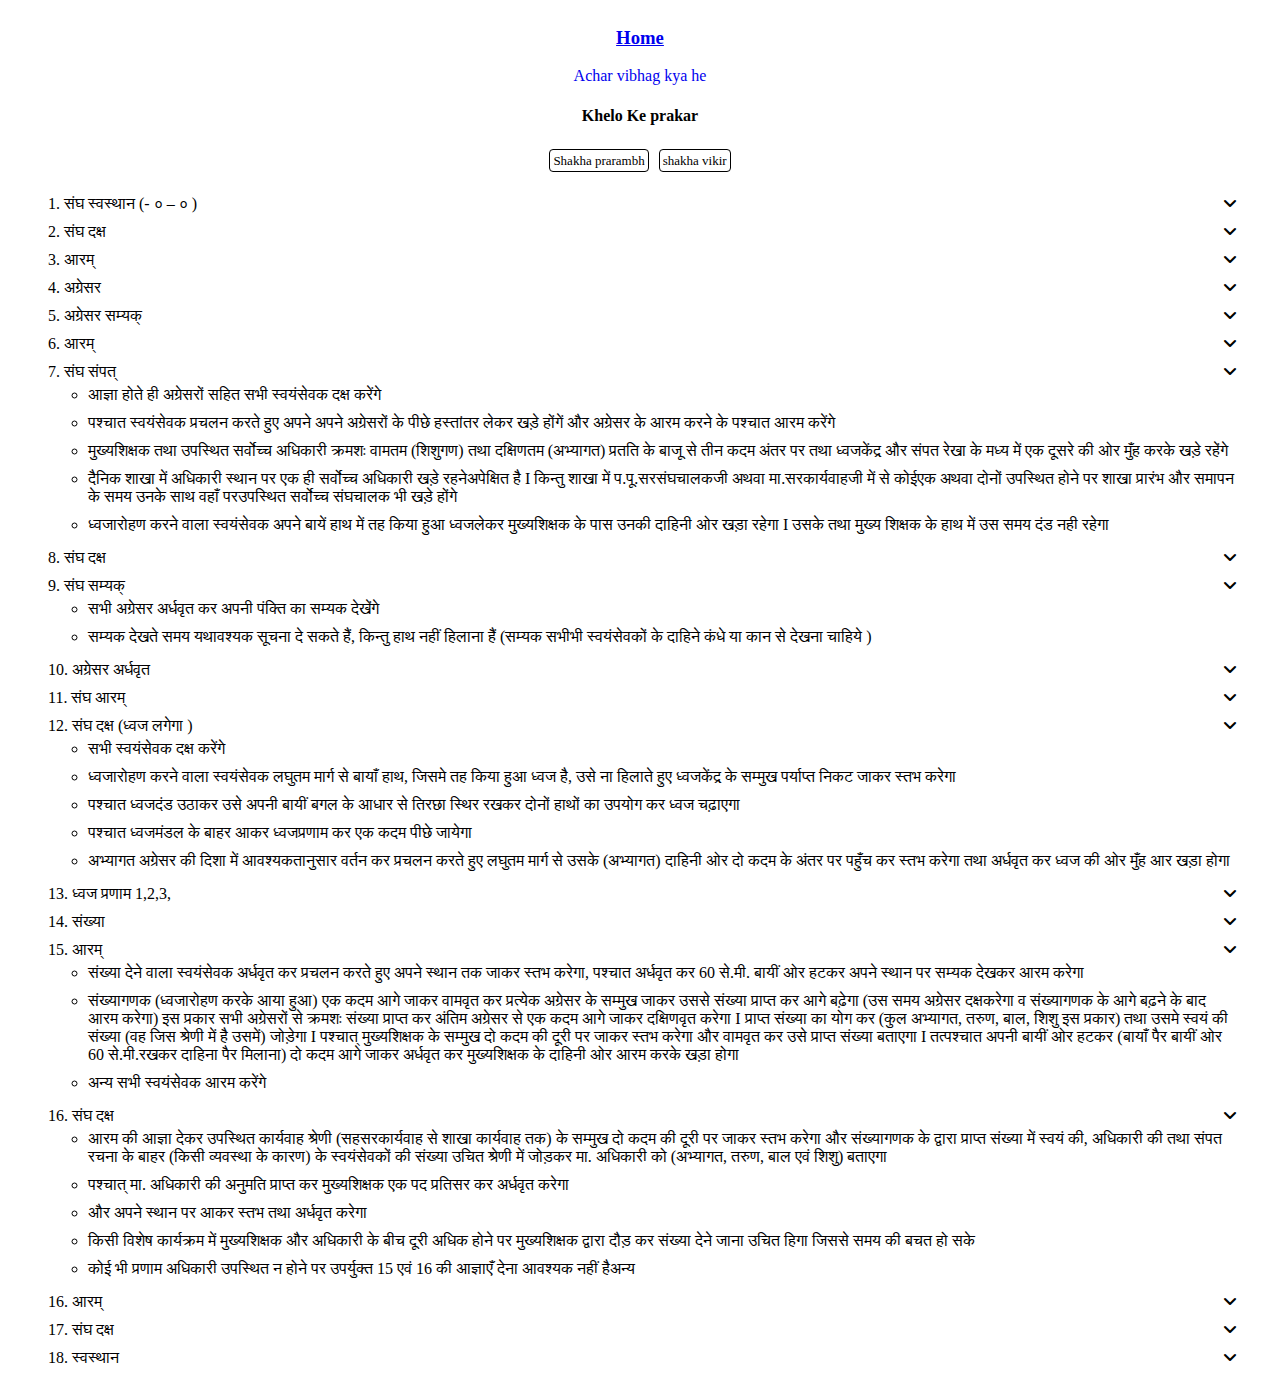
==== commit 60473320: "update 16 aagyaa" ====
--- a/aachar-vibhag.html
+++ b/aachar-vibhag.html
@@ -5,11 +5,13 @@
     <meta charset="UTF-8">
     <meta http-equiv="X-UA-Compatible" content="IE=edge">
     <meta name="viewport" content="width=device-width, initial-scale=1.0">
+    <script src="https://ajax.googleapis.com/ajax/libs/jquery/3.6.4/jquery.min.js"></script>
+    <link rel="stylesheet" href="https://cdnjs.cloudflare.com/ajax/libs/font-awesome/6.4.0/css/all.min.css">
 
     <!-- <link rel="stylesheet" href="style.css"> -->
     <title>Baal Shakha Khel</title>
     <style>
-        ul.achar-sahita {
+        ul.achar-vibhag {
             display: flex;
             list-style: none;
             justify-content: center;
@@ -17,7 +19,7 @@
             padding: 0;
         }
         
-        ul.achar-sahita li a {
+        ul.achar-vibhag li a {
             text-decoration: none;
             color: black;
             border: 1px solid;
@@ -25,12 +27,35 @@
             padding: 3px;
             font-size: 13px;
         }
-        /* .kalkhand,
-        .mapdand,
-        .shakha-vikir,
-        .shakha-prarmbh {
+        
+        .main-div-av ul {
+            list-style: none;
+            text-align: start;
+        }
+        
+        .shakha-prarambh ul li div {
+            display: flex;
+            align-items: center;
+            justify-content: space-between;
+            margin-right: 35px;
+        }
+        
+        li {
+            padding: 5px 0;
+        }
+        
+        .shakha-prarambh ul li p {
             display: none;
-        } */
+            font-size: 12px;
+        }
+        
+        .shakha-prarambh ul li #myDIV-4 {
+            display: none;
+        }
+        
+        li.active:focus-visible p {
+            display: block;
+        }
     </style>
 </head>
 
@@ -38,366 +63,313 @@
     <main style="text-align:center;    overflow: hidden;
     ">
         <h3><a href="index.html">Home</a></h3>
-        <a href="acahar-shita-kya-he.html">Achar vibhag kya he</a>
+        <a href="acahar-shita-kya-he.html" style="text-decoration: none ;">Achar vibhag kya he</a>
 
         <div class="achar vibhag">
             <h4>Khelo Ke prakar</h4>
-            <ul class="achar-sahita">
+            <ul class="achar-vibhag">
                 <li><a id="shakha-prarmbh" href="">Shakha prarambh</a></li>
                 <li><a id="shakha-vikir" href="">shakha vikir</a></li>
-                <li><a id="mapdand" href="">mapdand</a></li>
-                <li><a id="kalkhand" href="">kalkhand</a></li>
             </ul>
-            <div class="shakha-prarmbh">
-                <pre>
-संघ दक्ष
-आरम्
-अग्रेसर
-अग्रेसर सम्यक्
-आरम्
-संघ संपत्
-संघ दक्ष
-संघ सम्यक्
-अग्रेसर अर्धवृत
-संघ आरम्
-संघ दक्ष (ध्वज लगेगा )
-ध्वज प्रणाम 1,2,3,
-संख्या
-आरम्
-संघ दक्ष
-आरम्
-संघ दक्ष
-स्वस्थान</pre></div>
-
-            =======================================================================
-            <div class="shakha-vikir">
-                <pre>
-सीटी का संकेत -000(अग्रेसर )
-अग्रेसर सम्यक्
-आरम्
-सीटी -00 (संघ सम्पत्)
-संघ दक्ष
-संघ सम्यक्
-अग्रेसर अर्धवृत
-संख्या
-आरम्
-संघ दक्ष
-आरम्
-संघ दक्ष
-सीटी0 (प्रार्थना)
-ध्वज प्रणाम 1, 2, 3 ध्वज उतरेगा।
-संघ विकिर
-</pre>
-            </div>
-            =======================================================================
-
-            <div class="mapdand">
-                <p>dhwaj ka map ↓</p>
-                <p>poll ka maap ↓</p>
-                <p> dhwaj mandal ki trijya ↓</p>
-
-            </div>
-            =======================================================================
-
-            <div class="kalkhand"><img src="kalkhand.png" alt="" style="width: -webkit-fill-available;"></div>
-        </div>
-        <p><pre>शाखा प्रारंभ,
-
-            60 मिनट के कार्यक्रमों का संचालन,शाखा का समापन एक ही पद्धति से हो तथा शाखा के संबंध में अन्य आवश्यक बातों के लिए कुछ नियम बनाये गए हैं उनका प्रत्येक शाखा में आग्रह से पालन होना चाहिये
-            
-            शाखा प्रारंभ करने से पूर्व कुछ बातों को समझना आवश्यक है।
-            
-            1. संघस्थान :- 
-            1.1. जिस स्थान पर स्वयंसेवक एकत्र आकर संस्कार ग्रहण करते हैं वह शाखा का मैदान साफ–सुथरा, मन को प्रसन्न करने वाला होना चाहिये I 
-            1.2. संघस्थान पर जहां ध्वज का स्थान है, वह सादगीपूर्ण, स्वच्छ और सुसोभितरखना चाहिये 
-            1.3. जिन शाखाओं में ध्वज नहीं लगाया जाता, वहा के स्वयंसेवकों को ध्वज प्रणाम आदि बातों का संस्कार एवं अभ्यास करने के लिए नियोजित स्थान पर ध्वज है ऐसा मानकर ध्वज प्रणाम आदि का व्यवहार हो I वह स्थान ध्वज मंडल या कोई चिन्ह बनाकर सीमांकित और स्वच्छ करना चाहिये I
-            
-            2. ध्वजमंडल :-
-            2.1. दैनिक शाखा में ध्वज स्तंभ सामान्यतः 2.5 मीटर ऊँचा हो तथा बैठक को केंद्र मानकर 90 सें.मी.त्रिज्या का मंडल अथवा मंडलांश बनाना चाहिये I
-            
-            3. संपत रेखा :-
-            3.1.जिस रेखा पर अग्रेसर खड़े किये जाते हैं उसे संपत रेखा कहा जाता है I यह रेखा ध्वजकेंद्र से ध्वजस्तंभ की उंचाई से अधिक ही होनी चाहिये I 
-            
-            
-            शाखा प्रारंभ आज्ञा
-            
-            0. संघ स्वस्थान (- ० – ० ) 
-            0.1 मुख्यशिक्षक के द्वारा ध्यानाकर्षण के लिए बजने वाली सीटी (- ० – ० ) बजते ही सब स्वयंसेवक आपस की बातचीत बंद कर संपत स्थान के पीछे की ओर ध्वजस्थानाभिमुख होकर आराम में खड़े रहेंगे I ध्यान रहे कि प्रथम सीटी का संकेत  आज्ञा का पर्याय नहीं है I 
-            
-            1. संघ दक्ष 
-            1.1. संघस्थान पर उपस्थित सभी स्वयंसेवक दक्ष करेंगे I
-            
-            2. आरम 
-            2.1. सभी स्वयंसेवक आरम में आयेंगें I
-            
-            3. अग्रेसर
-            3.1.अग्रेसर की आज्ञा देने से पहले ही अग्रेसरो की संख्या या नाम बताना चाहिये 
-            3.2.आज्ञा के पश्चात सभी अग्रेसर दक्ष कर प्रचलन करते हुए नियोजित स्थान पर (संपत रेखा पर) निश्चित क्रमानुसार (अभ्यागत, तरुण, बाल, शिशु) आकर दक्ष में खड़े रहेंगे 
-            3.3. अग्रेसर को खडा करने की पद्धिति :-
-            3.3.1.संपत रेखा के सम्मुख मध्य में ध्वज आये इस बात का ध्यान रहे 
-            3.3.2.उपर्युक्त कार्य को सरलता से तथा अचूक करने के लिए ऐसा भी कर सकते है – निर्धारित अग्रेसरों की संख्या से एक कम( (n-1) का फॉर्मूला n=अग्रेसरों जैसे:- चार अग्रेसर हैं तो तीन कदम (4-1) , पांच हैं तो चार कदम(5-1)) बांयी अथवा दाहिनी ओर जाकर अग्रेसरों को दो दो कदम के अंतर पर खड़े करने से ध्वज बीच में आ सकता है 
-            3.3.3ध्यान रहे कि अग्रेसरों का खड़े होने का क्रम मुख्य अधिकारी दिशा से अभ्यागत, तरुण,बाल, शिशु रहे 
-            
-            4.अग्रेसर सम्यक
-            4.1. पहले अग्रेसर (अभ्यागत) के दाहिनी ओर तीन कदम जाकर मुख्यशिक्षक अग्रेसरों का सम्यक ठीक कराएगा 
-            
-            5. आरम
-            5.1. सभी अग्रेसर आरम करेंगें 
-            
-            6.संघ संपत
-            6.1. आज्ञा होते ही अग्रेसरों सहित सभी स्वयंसेवक दक्ष करेंगे I
-            6.2. पश्चात स्वयंसेवक प्रचलन करते हुए अपने अपने अग्रेसरों के पीछे हस्तांतर लेकर खड़े होंगें और अग्रेसर के आरम करने के पश्चात आरम करेंगे 
-            6.3. मुख्यशिक्षक तथा उपस्थित सर्वोच्च अधिकारी क्रमशः वामतम (शिशुगण) तथा दक्षिणतम (अभ्यागत) प्रतति के बाजू से तीन कदम अंतर पर तथा ध्वजकेंद्र और संपत रेखा के मध्य में एक दूसरे की ओर मुँह करके खड़े रहेंगे 
-            6.4.दैनिक शाखा में अधिकारी स्थान पर एक ही सर्वोच्च अधिकारी खड़े रहनेअपेक्षित है I किन्तु शाखा में प.पू.सरसंघचालकजी अथवा मा.सरकार्यवाहजी में से कोईएक अथवा दोनों उपस्थित होने पर शाखा प्रारंभ और समापन के समय उनके साथ वहाँ परउपस्थित सर्वोच्च संघचालक भी खड़े होंगे 
-            6.5.ध्वजारोहण करने वाला स्वयंसेवक अपने बायें हाथ में तह किया हुआ ध्वजलेकर मुख्यशिक्षक के पास उनकी दाहिनी ओर खड़ा रहेगा I उसके तथा मुख्य शिक्षक के हाथ में उस समय दंड नही रहेगा 
-            
-            7.संघ दक्ष
-            7.1.सभी स्वयंसेवक दक्ष करेंगें I
-            
-            8. संघ सम्यक
-            8.1. सभी अग्रेसर अर्धवृत कर अपनी पंक्ति का सम्यक देखेंगे I
-            8.2. सम्यक देखते समय यथावश्यक सूचना दे सकते हैं, किन्तु हाथ नहीं हिलाना हैं  (सम्यक सभीभी स्वयंसेवकों के दाहिने कंधे या कान से देखना चाहिये )
-              
-            9. अग्रेसर अर्धवृत 
-            9.1. सभी अग्रेसर अर्धवृत करेंगे 
-            
-            10.संघ आरम 
-            10.1. इसके पूर्व की आज्ञा केवल अग्रेसरों से संबंधित
-            होने के कारण केवल आरम न कहकर संघ आरम कहना
-            है 
-            10.2. सभी स्वयंसेवक आरम करेंगे 
-            
-            11.संघ दक्ष 
-            11.1. सभी स्वयंसेवक दक्ष करेंगे 
-            11.2. ध्वजारोहण करने वाला स्वयंसेवक लघुतम मार्ग से
-            बायाँ हाथ, जिसमे तह किया हुआ ध्वज है, उसे ना हिलाते हुए ध्वजकेंद्र के सम्मुख
-            पर्याप्त निकट जाकर स्तभ करेगा 
-            11.3. पश्चात ध्वजदंड उठाकर उसे अपनी बायीं बगल के आधार
-            से तिरछा स्थिर रखकर दोनों हाथों का उपयोग कर ध्वज चढ़ाएगा 
-            11.4. ध्वजदंड दोनों हाथों से पकड़कर ध्वजस्थान की बैठक
-            में लगाएगा 
-            11.5. पश्चात ध्वजमंडल के बाहर आकर ध्वजप्रणाम कर एक
-            कदम पीछे जायेगा 
-            11.6. अभ्यागत अग्रेसर की दिशा में आवश्यकतानुसार वर्तन
-            कर प्रचलन करते हुए लघुतम मार्ग से उसके (अभ्यागत) दाहिनी ओर दो कदम के अंतर पर
-            पहुँच कर स्तभ करेगा तथा अर्धवृत कर ध्वज की ओर मुँह आर खड़ा होगा 
-            
-            12.ध्वजप्रणाम 1-2-3
-            12.1. एक, दो, तीन, ये आज्ञाएँ हैं, अंकताल नहीं, इसलिए
-            प्रत्येक क्रिया आज्ञा के पश्चात होनी चाहिये 
-            
-            13.संख्या 
-            13.1. प्रतति में खड़ा हुआ अंत का स्वयंसेवक दाहिनी ओर
-            60 से.मी. हटकर (दाहिना पैर दाहिनी ओर 60 से.मी.रखकर बायाँ पैर मिलाना) प्रचलन करते हुए
-            व संख्या गिनते हुए बिना किसी को छुए अग्रेसर के बाजू में आकर स्तभ करेगा व
-            अग्रेसर को सुनाई दे ऐसी आवाज में स्वयं की संख्या जोड़कर बताएगा
-            
-            14.आरम 
-            14.1.इस आज्ञा में तीन प्रकार के काम होंगे I
-            14.1.1.संख्या देने वाला स्वयंसेवक अर्धवृत कर प्रचलन करते हुए अपने स्थान तक
-            जाकर स्तभ करेगा, पश्चात अर्धवृत कर 60 से.मी. बायीं ओर हटकर अपने स्थान पर सम्यक
-            देखकर आरम करेगा 
-            14.1.2.संख्यागणक (ध्वजारोहण करके आया हुआ) एक कदम आगे जाकर वामवृत कर
-            प्रत्येक अग्रेसर के सम्मुख जाकर उससे संख्या प्राप्त कर आगे बढ़ेगा (उस समय
-            अग्रेसर दक्षकरेगा व संख्यागणक के आगे
-            बढ़ने के बाद आरम करेगा) इस प्रकार सभी अग्रेसरों से क्रमशः संख्या प्राप्त कर
-            अंतिम अग्रेसर से एक कदम आगे जाकर दक्षिणवृत करेगा I प्राप्त संख्या का योग कर
-            (कुल अभ्यागत, तरुण, बाल, शिशु इस प्रकार) तथा उसमे स्वयं की संख्या (वह जिस
-            श्रेणी में है उसमें) जोड़ेगा I पश्चात् मुख्यशिक्षक के सम्मुख दो कदम की दूरी पर
-            जाकर स्तभ करेगा और वामवृत कर उसे प्राप्त संख्या बताएगा I तत्पश्चात अपनी बायीं
-            ओर हटकर (बायाँ पैर बायीं ओर 60 से.मी.रखकर दाहिना पैर मिलाना) दो कदम आगे जाकर
-            अर्धवृत कर मुख्यशिक्षक के दाहिनी ओर आरम करके खड़ा होगा 
-            14.1.3.अन्य सभी स्वयंसेवक आरम करेंगे 
-            
-            15.संघ दक्ष 
-            15.1. शाखा में उपस्थित सर्वोच्च अधिकारी यदि दक्ष
-            द्वारा सम्मानित किये जाने वाले श्रेणी के है तो-
-            15.1.1.जैसे प.पू.सरसंघचालक / मा. सरकार्यवाह / मा. संघचालक क्रमानुसार के
-            हैं तो इस आज्ञा के पश्चात् मुख्यशिक्षक मा. अधिकारी के सम्मुख दो कदम की दूरी पर जाकर
-            स्तभ करेगा और संख्यागणक के द्वारा प्राप्त संख्या में स्वयं की, अधिकारी की तथा
-            संपत रचना के बाहर (किसी व्यवस्था के कारण) के स्वयंसेवकों की संख्या उचित श्रेणी
-            में जोड़कर मा. अधिकारी को (अभ्यागत, तरुण, बाल एवं शिशु) बताएगा 
-            15.1.2.पश्चात् मा. अधिकारी की अनुमति प्राप्त कर एक पद प्रतिसर कर
-            स्वयंसेवकों की दिशा में घूमकर (पूर्ण रचना दृष्टिक्षेप में जाये इतना अवश्य वर्तन
-            करे) आरम की आज्ञा देगा 
-            15.1.3.और अपने स्थान की दिशा में वर्तन कर अपने स्थान पर जाकर स्तभ और
-            अर्धवृत करेगा 
-            15.2. उपस्थित अधिकारी कार्यवाह श्रेणी (सहसरकार्यवाह
-            से शाखा कार्यवाह तक) के हैं तो उन्हें संख्या बताने के लिए जाने से पूर्व -
-            
-            16. आरम 
-            16.1. आरम की आज्ञा देकर उपस्थित कार्यवाह श्रेणी
-            (सहसरकार्यवाह से शाखा कार्यवाह तक) के सम्मुख दो कदम की दूरी पर जाकर स्तभ करेगा
-            और संख्यागणक के द्वारा प्राप्त संख्या में स्वयं की, अधिकारी की तथा संपत रचना के
-            बाहर (किसी व्यवस्था के कारण) के स्वयंसेवकों की संख्या उचित श्रेणी में जोड़कर मा.
-            अधिकारी को (अभ्यागत, तरुण, बाल एवं शिशु) बताएगा 
-            16.2. पश्चात् मा. अधिकारी की अनुमति प्राप्त कर मुख्यशिक्षक
-            एक पद प्रतिसर कर अर्धवृत करेगा 
-            16.3. और अपने स्थान पर आकर स्तभ तथा अर्धवृत करेगा 
-            16.4. किसी विशेष कार्यक्रम में मुख्यशिक्षक और अधिकारी
-            के बीच दूरी अधिक होने पर मुख्यशिक्षक द्वारा दौड़ कर संख्या देने जाना उचित हिगा
-            जिससे समय की बचत हो सके 
-            16.5. कोई भी प्रणाम अधिकारी उपस्थित न होने पर
-            उपर्युक्त 15 एवं 16 की आज्ञाएँ देना आवश्यक नहीं है 
-            
-            17. संघ दक्ष 
-            17.1. सभी स्वयंसेवक दक्ष करेंगे 
-            
-            18. स्वस्थान 
-            18.1. आज्ञा के पश्चात् स्वयंसेवक अपने अपने गण स्थान
-            पर जाकर गणशिक्षक की आज्ञानुसार कार्य करेंगे 
-            18.2. जहां स्वयंसेवक गण अनुसार खड़े हैं वहाँ आज्ञा के
-            पश्चात् गण शिक्षक ही अपने गाणों को ले जायेंगे 
-            18.3. तत्पश्चात तय कार्यक्रमों के शाखा चलेगी 
-            
-            
-            
-            
-            
-            
-            
-            
-            
-            
-            
-            
-            
-            
-            
-            
-            मुख्यशिक्षक संपत रेखा पर जाकर विकिर के लिए
-            आज्ञाएँ देगा I
-            
-            1. अग्रेसरों को सूचना
-            1.1. प्रार्थना हेतु संपत कराने के लिये मुख्यशिक्षक सीटी बजाएगा ( - ० ० ० ) 
-            1.2.यदि दैनिक शाखा में सीटी न हो तो मुख्यशिक्षक “अग्रेसर” की आज्ञा देगा I
-            1.3. सभी तय अग्रेसर प्रचलन करते हुए नियोजित स्थान पर (संपत रेखा पर) निश्चित क्रमानुसार (अभ्यागत, तरुण, बाल, शिशु) आकर दक्ष में खड़े रहेंगे I
-            1.4.अग्रेसर को खडा करने की पद्धिति :-
-            1.4.1.संपत रेखा के सम्मुख मध्य में ध्वज आये इस बात का ध्यान रहे I
-            1.4.2.उपर्युक्त कार्य को सरलता से तथा अचूक करने के लिए ऐसा भी कर सकते है – निर्धारित अग्रेसरों की संख्या से एक कम जैसे:- चार अग्रेसर हैं तो तीन कदम, पांच हैं तो चार कदम) बांयी अथवा दाहिनी ओर जाकर अग्रेसरों को दो दो कदम के अंतर पर खड़े करने से ध्वज बीच में आ सकता है I
-            1.4.3.ध्यान रहे कि अग्रेसरों का खड़े होने का क्रम मुख्य अधिकारी दिशा सेअभ्यागत, तरुण,बाल, शिशु रहे I
-            
-            2.अग्रेसर सम्यक
-            2.1.पहले अग्रेसर (अभ्यागत) के दाहिनी ओर तीन कदम जाकर मुख्यशिक्षक अग्रेसरों का सम्यक ठीक कराएगा I
-            
-            3.आरम
-            3.1.सभी अग्रेसर आरम करेंगें I
-            
-            4.संघ संपत की सूचना
-            4.1.स्वयंसेवकों को संपत कराने के लिए मुख्यशिक्षक सीटी बजाएगा ( - ० ० )
-            4.2. यदि दैनिक शाखा में सीटी न हो तो मुख्यशिक्षक “संघ संपत” कीआज्ञा देगा I
-            4.3.सीटी बजते (आज्ञा होते) ही सभी अग्रेसर दक्ष करेंगे I
-            4.4.सभी गणशिक्षक अपने गाणों को रचना (अग्रेसरों) के पास लाकर स्वस्थान की आज्ञा देंगे I इस समय स्वस्थान देने के लिए गण को स्तभ देने की आवश्यकता नहीं है I
-            4.5.पश्चात स्वयंसेवक अपने-अपने अग्रेसरों के पीछे हस्तांतर लेकर खड़े होंगें एवं सम्यक देख कर अग्रेसर के आरम करने के पश्चात आरम करेंगे I
-            4.6.मुख्यशिक्षक तथा उपस्थित सर्वोच्च अधिकारी क्रमशः वामतम (शिशुगण) तथा दक्षिणतम (अभ्यागत) प्रतति के बाजू से तीन कदम अंतर पर तथा ध्वजकेंद्र और संपत रेखा के मध्य में एक दूसरे की ओर मुँह करके खड़े रहेंगे I
-            4.7. दैनिक शाखा में अधिकारी स्थान पर एक ही सर्वोच्च अधिकारी खड़े रहने अपेक्षित है I किन्तु शाखा में प.पू.सरसंघचालकजी अथवा मा.सरकार्यवाहजी में से कोई एक अथवा दोनों उपस्थित होने पर शाखा प्रारंभ और समापन के समय उनके साथ वहाँ परउपस्थित सर्वोच्च संघचालक भी खड़े होंगे I
-            4.8. प्रार्थना गायक (करने वाला स्वयंसेवक) अभ्यागत अग्रेसर से दाहिनी ओर दो कदम के अंतर पर संपत करेगा I उसके तथा मुख्य शिक्षक के हाथ में उस समय दंड नही रहेगा I
-            
-            5. संघ दक्ष
-            5.1.सभी स्वयंसेवक दक्ष करेंगें I
-            
-            6. संघ सम्यक
-            6.1.सभी अग्रेसर अर्धवृत कर अपनी पंक्ति का सम्यक देखेंगे I
-            6.2.सम्यक देखते समय यथावश्यक सूचना दे सकते हैं, किन्तु हाथ नहीं हिलानाहैं I (सम्यक सभी स्वयंसेवकों के दाहिने कंधे या कान से देखना चाहिये I)
-            
-            7.अग्रेसर अर्धवृत
-            7.1.सभी अग्रेसर अर्धवृत करेंगे I
-            8.संख्या
-            8.1.प्रतति में खड़ा हुआ अंत का स्वयंसेवक दाहिनी ओर 60 से.मी. हटकर(दाहिना पैर दाहिनी ओर 60 से.मी.रखकर बायाँ पैर मिलाना) प्रचलन करते हुए व संख्या गिनते हुए बिना किसी को छुए अग्रेसर के बाजू में आकर स्तभ करेगा व अग्रेसर को सुनाई दे ऐसी आवाज में स्वयं की संख्या जोड़कर बताएगा I
-            
-            9.आरम
-            9.1.इस आज्ञा में तीन प्रकार के काम होंगे I
-            9.1.1.संख्या देने वाला स्वयंसेवक अर्धवृत कर प्रचलन करते हुए अपने स्थान तक जाकर स्तभ करेगा, पश्चात अर्धवृत कर 60 से.मी. बायीं ओर हटकर अपने स्थान पर सम्यक देखकर आरम करेगा I
-            9.1.2.संख्यागणक (ध्वजारोहण करके आया हुआ) एक कदम आगे जाकर वामवृत कर प्रत्येक अग्रेसर के सम्मुख जाकर उससे संख्या प्राप्त कर आगे बढ़ेगा (उस समय अग्रेसर दक्ष करेगा व संख्यागणक के आगे बढ़ने के बाद आरम करेगा) इस प्रकार सभी अग्रेसरों से क्रमशः संख्या प्राप्त कर अंतिम अग्रेसर से एक कदम आगे जाकर दक्षिणवृत करेगा I प्राप्त संख्या का योग कर (कुल अभ्यागत, तरुण, बाल, शिशु इस प्रकार) तथा उसमे स्वयं की संख्या (वह जिस श्रेणी में है उसमें) जोड़ेगा I पश्चात् मुख्यशिक्षक के सम्मुख दो कदम की दूरी पर जाकर स्तभ करेगा और वामवृत कर उसे प्राप्त संख्या बताएगा I तत्पश्चात अपनी बायीं ओर हटकर (बायाँ पैर बायीं ओर 60 से.मी.रखकर दाहिना पैर मिलाना) दो कदम आगे जाकर अर्धवृत कर मुख्यशिक्षक के दाहिनी ओर आरम करके खड़ा होगा I
-            9.1.3.अन्य सभी स्वयंसेवक आरम करेंगे I
-            
-            10.संघ दक्ष
-            10.1. शाखा में उपस्थित सर्वोच्च अधिकारी यदि दक्ष द्वारा सम्मानित किये जाने वाले श्रेणी के है तो-
-            10.1.1.जैसे प.पू.सरसंघचालक / मा. सरकार्यवाह / मा. संघचालक क्रमानुसार के हैं तो इस आज्ञा के पश्चात् मुख्यशिक्षक मा. अधिकारी के सम्मुख दो कदम की दूरी पर जाकर स्तभ करेगा और संख्यागणक के द्वारा प्राप्त संख्या में स्वयं की, अधिकारी की तथा संपत रचना के बाहर (किसी व्यवस्था के कारण) के स्वयंसेवकों की संख्या उचित श्रेणी में जोड़कर मा. अधिकारी को (अभ्यागत, तरुण, बाल एवं शिशु) बताएगा I
-            10.1.2.पश्चात् मा. अधिकारी की अनुमति प्राप्त कर एक पद प्रतिसर कर स्वयंसेवकों की दिशा में घूमकर (पूर्ण रचना दृष्टिक्षेप में जाये इतना अवश्य वर्तन करे) आरम की आज्ञा देगा I
-            10.1.3.और अपने स्थान की दिशा में वर्तन कर अपने स्थान पर जाकर स्तभ और अर्धवृत करेगा I
-            10.2. उपस्थित अधिकारी कार्यवाह श्रेणी (सहसरकार्यवाह से शाखा कार्यवाह तक) के हैं तो उन्हें संख्या बताने के लिए जाने से पूर्व -
-            
-            11.आरम
-            11.1. आरम की आज्ञा देकर उपस्थित कार्यवाह श्रेणी (सहसरकार्यवाह से शाखा कार्यवाह तक) के सम्मुख दो कदम की दूरी पर जाकर स्तभ करेगा और संख्यागणक के द्वारा प्राप्त संख्या में स्वयं की, अधिकारी की तथा संपत रचना के बाहर (किसी व्यवस्था के कारण) के स्वयंसेवकों की संख्या उचित श्रेणी में जोड़कर मा. अधिकारी को (अभ्यागत, तरुण, बाल एवं शिशु) बताएगा I
-            11.2.पश्चात् मा. अधिकारी की अनुमति प्राप्त कर मुख्यशिक्षक एक पद प्रतिसर कर अर्धवृत करेगा I
-            11.3.और अपने स्थान पर आकर स्तभ तथा अर्धवृत करेगा I
-            11.4.किसी विशेष कार्यक्रम में मुख्यशिक्षक और अधिकारी के बीच दूरी अधिक होने पर मुख्यशिक्षक द्वारा दौड़ कर संख्या देने जाना उचित हिगा जिससे समय की बचत हो सके I
-            11.5. कोई भी प्रणाम अधिकारी उपस्थित न होने पर उपर्युक्त 10 एवं 11 की आज्ञाएँ देना आवश्यक नहीं है I
-            
-            12. संघ दक्ष
-            12.1. सभी स्वयंसेवक दक्ष करेंगे I
-            
-            13. प्रार्थना की सूचना
-            13.1. प्रार्थना के लिए मुख्यशिक्षक सीटी का संकेत ( ० ) करेगा I
-            13.2 यदि सीटी न हो तो “प्रार्थना” की आज्ञा देगा I
-            13.3. प्रार्थना के लिए सीटी का संकेत (आज्ञा) होने परसभी स्वयंसेवक प्रणाम की स्थिति में आयेंगे तत्पश्चात प्रार्थनागायक प्रार्थना कहेगा और सभी दोहरायेंगे I
-            
-            14. ध्वजप्रणाम 1-2-3
-            14.1. एक, दो, तीन, ये आज्ञाएँ हैं, अंकताल नहीं, इसलिए प्रत्येक क्रिया आज्ञा के पश्चात होनी चाहिये I
-            14.2. ध्वजप्रणाम के पश्चात् प्रार्थना गायक स्वयंसेवक लघुतम मार्ग से ध्वज के सम्मुख ध्वजमंडल के बाहर किन्तु परिधि के निकट आकर स्तभ करेगा I
-            14.3. तत्पश्चात ध्वजप्रणाम कर ध्वजमंडल के अंदर जाकर दोनों हाथों से ध्वजदंड को बैठक से बाहर निकालकर अपनी बायीं बगल में तिरछा स्थिर रखकर दाहिने हाथ से ध्वज निकालेगा I
-            14.4. ध्वज की घड़ी कर पश्चात ध्वजदंड को इस प्रकार रखेगा कि वापस जाने के मार्ग में बाधा न बने I
-            14.5. पश्चात ध्वज को बायें हाथ की मुट्ठी में लेकर उसी स्थान से अपने स्थान की दिशा में आवश्यकतानुसार वर्तन कर प्रचलन करते हुए लघुतम मार्ग से मुख्यशिक्षक के दाहिनी ओर पहुँच कर स्तभ करेगा तथा अर्धवृत कर खड़ा होगा I
-            
-            15. संघ विकिर
-            15.1.  आज्ञा होने पर सर्वोच्च अधिकारी, मुख्यशिक्षक व प्रार्थना गायक को छोड़कर अन्य सभी स्वयंसेवक दक्षिणवृत करेंगे I
-            15.2.  बाद में सभी एक साथ प्रणाम करेंगे (तीन अंकों में ही) और मन में चार अंक गिनकर अपना स्थान छोड़ेंगे I
-            
-            संघ विकिर की आज्ञा शाखा समापन की अंतिम आज्ञा है I अतः सूचनाएँ आदि
-            देने का कार्य प्रार्थना के पूर्व ही कर लेना चाहिये I
-            ·
-            विशेष प्रसंगों पर किसी विशेष प्रयोजन से उसी रचना में स्वयंसेवकों को
-            रोकना आवश्यक हो तो विकिर की आज्ञा के पश्चात् वामवृत की आज्ञा दे सकते हैं I
-            ·
-            आरम में सूचना देने के बाद दक्ष देकर विश्रम दे I
-            </pre></p>
+            <div class="main-div-av">
+                <div class="shakha-prarambh">
+                    <ul class="shakha-prarambh-agya">
+                        <li class="toggle-1">
+                            <div><span>1. संघ स्वस्थान (- ० – ० )</span> <span><i class="fa-solid fa-angle-down"></i></span></div>
+                            <p id="myDIV-1">मुख्यशिक्षक के द्वारा ध्यानाकर्षण के लिए बजने वाली सीटी (- ० – ० ) बजते ही सब स्वयंसेवक आपस की बातचीत बंद कर संपत स्थान के पीछे की ओर ध्वजस्थानाभिमुख होकर आराम में खड़े रहेंगे</p>
+                        </li>
+                        <li class="toggle-2">
+                            <div><span>2. संघ दक्ष</span> <span><i class="fa-solid fa-angle-down"></i></span></div>
+                            <p id="myDIV-2">संघस्थान पर उपस्थित सभी स्वयंसेवक दक्ष करेंगे</p>
+                        </li>
+                        <li class="toggle-3">
+                            <div><span>3. आरम्</span> <span><i class="fa-solid fa-angle-down"></i></span></div>
+                            <p id="myDIV-3">सभी स्वयंसेवक आरम में आयेंगें</p>
+                        </li>
+                        <li class="toggle-4">
+                            <div><span>4. अग्रेसर</span> <span><i class="fa-solid fa-angle-down"></i></span></div>
+                            <div id="myDIV-4">
+                                <p>
+                                    <ul style="list-style: circle;">
+                                        <li>अग्रेसर की आज्ञा देने से पहले ही अग्रेसरो की संख्या या नाम बताना चाहिये</li>
+                                        <li>आज्ञा के पश्चात सभी अग्रेसर दक्ष कर प्रचलन करते हुए नियोजित स्थान पर (संपत रेखा पर) निश्चित क्रमानुसार (अभ्यागत, तरुण, बाल, शिशु) आकर दक्ष में खड़े रहेंगे </li>
+                                        <li>संपत रेखा के सम्मुख, मध्य में ध्वज आये इस बात का ध्यान रहे</li>
+                                        <li>उपर्युक्त कार्य को सरलता से तथा अचूक करने के लिए ऐसा भी कर सकते है – निर्धारित अग्रेसरों की संख्या से एक कम( (n-1) का फॉर्मूला n=अग्रेसरों जैसे:- चार अग्रेसर हैं तो तीन कदम (4-1) , पांच हैं तो चार कदम(5-1)) बांयी
+                                            अथवा दाहिनी ओर जाकर अग्रेसरों को दो दो कदम के अंतर पर खड़े करने से ध्वज बीच में आ जाएगा</li>
+                                    </ul>
+                                </p>
+                            </div>
+                        </li>
+                        <li class="toggle-5">
+                            <div><span>5. अग्रेसर सम्यक्</span> <span><i class="fa-solid fa-angle-down"></i></span></div>
+                            <p id="myDIV-5">पहले अग्रेसर (अभ्यागत) के दाहिनी ओर तीन कदम जाकर मुख्यशिक्षक अग्रेसरों का सम्यक ठीक कराएगा</p>
+                        </li>
+                        <li class="toggle-6">
+                            <div><span>6. आरम्</span> <span><i class="fa-solid fa-angle-down"></i></span></div>
+                            <p id="myDIV-6">सभी अग्रेसर आरम करेंगें</p>
+                        </li>
+                        <li class="toggle-7">
+                            <div><span>7. संघ संपत्</span> <span><i class="fa-solid fa-angle-down"></i></span></div>
+                            <div id="myDIV-7">
+                                <p>
+                                    <ul style="list-style: circle;">
+                                        <li>आज्ञा होते ही अग्रेसरों सहित सभी स्वयंसेवक दक्ष करेंगे </li>
+                                        <li>पश्चात स्वयंसेवक प्रचलन करते हुए अपने अपने अग्रेसरों के पीछे हस्तांतर लेकर खड़े होंगें और अग्रेसर के आरम करने के पश्चात आरम करेंगे</li>
+                                        <li>मुख्यशिक्षक तथा उपस्थित सर्वोच्च अधिकारी क्रमशः वामतम (शिशुगण) तथा दक्षिणतम (अभ्यागत) प्रतति के बाजू से तीन कदम अंतर पर तथा ध्वजकेंद्र और संपत रेखा के मध्य में एक दूसरे की ओर मुँह करके खड़े रहेंगे </li>
+                                        <li>दैनिक शाखा में अधिकारी स्थान पर एक ही सर्वोच्च अधिकारी खड़े रहनेअपेक्षित है I किन्तु शाखा में प.पू.सरसंघचालकजी अथवा मा.सरकार्यवाहजी में से कोईएक अथवा दोनों उपस्थित होने पर शाखा प्रारंभ और समापन के समय उनके साथ वहाँ
+                                            परउपस्थित सर्वोच्च संघचालक भी खड़े होंगे </li>
+                                        <li>ध्वजारोहण करने वाला स्वयंसेवक अपने बायें हाथ में तह किया हुआ ध्वजलेकर मुख्यशिक्षक के पास उनकी दाहिनी ओर खड़ा रहेगा I उसके तथा मुख्य शिक्षक के हाथ में उस समय दंड नही रहेगा </li>
+                                    </ul>
+                                </p>
+                            </div>
+                        </li>
+                        <li class="toggle-8">
+                            <div><span>8. संघ दक्ष</span> <span><i class="fa-solid fa-angle-down"></i></span></div>
+                            <p id="myDIV-8">सभी स्वयंसेवक दक्ष करेंगें</p>
+                        </li>
+                        <li class="toggle-9">
+                            <div><span>9. संघ सम्यक्</span> <span><i class="fa-solid fa-angle-down"></i></span></div>
+                            <div id="myDIV-9">
+                                <p>
+                                    <ul style="list-style: circle;">
+                                        <li>सभी अग्रेसर अर्धवृत कर अपनी पंक्ति का सम्यक देखेंगे</li>
+                                        <li>सम्यक देखते समय यथावश्यक सूचना दे सकते हैं, किन्तु हाथ नहीं हिलाना हैं (सम्यक सभीभी स्वयंसेवकों के दाहिने कंधे या कान से देखना चाहिये )</li>
+                                    </ul>
+                                </p>
+                            </div>
+                        </li>
+                        <li class="toggle-10">
+                            <div><span>10. अग्रेसर अर्धवृत</span> <span><i class="fa-solid fa-angle-down"></i></span></div>
+                            <p id="myDIV-10">सभी अग्रेसर अर्धवृत करेंगे</p>
+                        </li>
+                        <li class="toggle-11">
+                            <div><span>11. संघ आरम्</span> <span><i class="fa-solid fa-angle-down"></i></span></div>
+                            <p id="myDIV-11">इसके पूर्व की आज्ञा केवल अग्रेसरों से संबंधित होने के कारण केवल आरम न कहकर संघ आरम कहना है </p>
+                        </li>
+                        <li class="toggle-12">
+                            <div><span>12. संघ दक्ष (ध्वज लगेगा )</span> <span><i class="fa-solid fa-angle-down"></i></span></div>
+                            <div id="myDIV-12">
+                                <p>
+                                    <ul style="list-style: circle;">
+                                        <li>सभी स्वयंसेवक दक्ष करेंगे</li>
+                                        <li>ध्वजारोहण करने वाला स्वयंसेवक लघुतम मार्ग से बायाँ हाथ, जिसमे तह किया हुआ ध्वज है, उसे ना हिलाते हुए ध्वजकेंद्र के सम्मुख पर्याप्त निकट जाकर स्तभ करेगा </li>
+                                        <li>पश्चात ध्वजदंड उठाकर उसे अपनी बायीं बगल के आधार से तिरछा स्थिर रखकर दोनों हाथों का उपयोग कर ध्वज चढ़ाएगा </li>
+                                        <li> पश्चात ध्वजमंडल के बाहर आकर ध्वजप्रणाम कर एक कदम पीछे जायेगा </li>
+                                        <li>अभ्यागत अग्रेसर की दिशा में आवश्यकतानुसार वर्तन कर प्रचलन करते हुए लघुतम मार्ग से उसके (अभ्यागत) दाहिनी ओर दो कदम के अंतर पर पहुँच कर स्तभ करेगा तथा अर्धवृत कर ध्वज की ओर मुँह आर खड़ा होगा </li>
+                                    </ul>
+                                </p>
+                            </div>
+                        </li>
+                        <li class="toggle-13">
+                            <div><span>13. ध्वज प्रणाम 1,2,3,</span> <span><i class="fa-solid fa-angle-down"></i></span></div>
+                            <p id="myDIV-13">एक, दो, तीन, ये आज्ञाएँ हैं, अंकताल नहीं, इसलिए प्रत्येक क्रिया आज्ञा के पश्चात होनी चाहिये</p>
+                        </li>
+                        <li class="toggle-14">
+                            <div><span>14. संख्या</span> <span><i class="fa-solid fa-angle-down"></i></span></div>
+                            <p id="myDIV-14">प्रतति में खड़ा हुआ अंत का स्वयंसेवक दाहिनी ओर 60 से.मी. हटकर (दाहिना पैर दाहिनी ओर 60 से.मी.रखकर बायाँ पैर मिलाना) प्रचलन करते हुए व संख्या गिनते हुए बिना किसी को छुए अग्रेसर के बाजू में आकर स्तभ करेगा व अग्रेसर को सुनाई दे
+                                ऐसी आवाज में स्वयं की संख्या जोड़कर बताएगा</p>
+                        </li>
+                        <li class="toggle-15">
+                            <div><span>15. आरम्</span> <span><i class="fa-solid fa-angle-down"></i></span></div>
+                            <div id="myDIV-15">
+                                <p>
+                                    <ul style="list-style: circle;">
+                                        <li>संख्या देने वाला स्वयंसेवक अर्धवृत कर प्रचलन करते हुए अपने स्थान तक जाकर स्तभ करेगा, पश्चात अर्धवृत कर 60 से.मी. बायीं ओर हटकर अपने स्थान पर सम्यक देखकर आरम करेगा </li>
+                                        <li>संख्यागणक (ध्वजारोहण करके आया हुआ) एक कदम आगे जाकर वामवृत कर प्रत्येक अग्रेसर के सम्मुख जाकर उससे संख्या प्राप्त कर आगे बढ़ेगा (उस समय अग्रेसर दक्षकरेगा व संख्यागणक के आगे बढ़ने के बाद आरम करेगा) इस प्रकार सभी अग्रेसरों
+                                            से क्रमशः संख्या प्राप्त कर अंतिम अग्रेसर से एक कदम आगे जाकर दक्षिणवृत करेगा I प्राप्त संख्या का योग कर (कुल अभ्यागत, तरुण, बाल, शिशु इस प्रकार) तथा उसमे स्वयं की संख्या (वह जिस श्रेणी में है उसमें) जोड़ेगा I
+                                            पश्चात् मुख्यशिक्षक के सम्मुख दो कदम की दूरी पर जाकर स्तभ करेगा और वामवृत कर उसे प्राप्त संख्या बताएगा I तत्पश्चात अपनी बायीं ओर हटकर (बायाँ पैर बायीं ओर 60 से.मी.रखकर दाहिना पैर मिलाना) दो कदम आगे जाकर अर्धवृत
+                                            कर मुख्यशिक्षक के दाहिनी ओर आरम करके खड़ा होगा
+                                        </li>
+                                        <li>अन्य सभी स्वयंसेवक आरम करेंगे </li>
+                                    </ul>
+                                </p>
+                            </div>
+                        </li>
+                        <li class="toggle-16">
+                            <div><span>16. संघ दक्ष</span> <span><i class="fa-solid fa-angle-down"></i></span></div>
+                            <div id="myDIV-15">
+                                <p>
+                                    <ul style="list-style: circle;">
+                                        <li>आरम की आज्ञा देकर उपस्थित कार्यवाह श्रेणी (सहसरकार्यवाह से शाखा कार्यवाह तक) के सम्मुख दो कदम की दूरी पर जाकर स्तभ करेगा और संख्यागणक के द्वारा प्राप्त संख्या में स्वयं की, अधिकारी की तथा संपत रचना के बाहर (किसी
+                                            व्यवस्था के कारण) के स्वयंसेवकों की संख्या उचित श्रेणी में जोड़कर मा. अधिकारी को (अभ्यागत, तरुण, बाल एवं शिशु) बताएगा </li>
+                                        <li>पश्चात् मा. अधिकारी की अनुमति प्राप्त कर मुख्यशिक्षक एक पद प्रतिसर कर अर्धवृत करेगा </li>
+                                        <li>और अपने स्थान पर आकर स्तभ तथा अर्धवृत करेगा </li>
+
+                                        <li>किसी विशेष कार्यक्रम में मुख्यशिक्षक और अधिकारी के बीच दूरी अधिक होने पर मुख्यशिक्षक द्वारा दौड़ कर संख्या देने जाना उचित हिगा जिससे समय की बचत हो सके</li>
+                                        <li>कोई भी प्रणाम अधिकारी उपस्थित न होने पर उपर्युक्त 15 एवं 16 की आज्ञाएँ देना आवश्यक नहीं हैअन्य</li>
+                                    </ul>
+                                </p>
+                        </li>
+                        <li class="toggle-16">
+                            <div><span>16. आरम्</span> <span><i class="fa-solid fa-angle-down"></i></span></div>
+                            <p id="myDIV-16">मुख्यशिक्षक के द्वारा ध्यानाकर्षण के लिए बजने वाली सीटी (- ० – ० ) बजते ही सब स्वयंसेवक आपस की बातचीत बंद कर संपत स्थान के पीछे की ओर ध्वजस्थानाभिमुख होकर आराम में खड़े रहेंगे</p>
+                        </li>
+                        <li class="toggle-17">
+                            <div><span>17. संघ दक्ष</span> <span><i class="fa-solid fa-angle-down"></i></span></div>
+                            <p id="myDIV-17">मुख्यशिक्षक के द्वारा ध्यानाकर्षण के लिए बजने वाली सीटी (- ० – ० ) बजते ही सब स्वयंसेवक आपस की बातचीत बंद कर संपत स्थान के पीछे की ओर ध्वजस्थानाभिमुख होकर आराम में खड़े रहेंगे</p>
+                        </li>
+                        <li class="toggle-18">
+                            <div><span>18. स्वस्थान</span> <span><i class="fa-solid fa-angle-down"></i></span></div>
+                            <p id="myDIV-18">मुख्यशिक्षक के द्वारा ध्यानाकर्षण के लिए बजने वाली सीटी (- ० – ० ) बजते ही सब स्वयंसेवक आपस की बातचीत बंद कर संपत स्थान के पीछे की ओर ध्वजस्थानाभिमुख होकर आराम में खड़े रहेंगे</p>
+                        </li>
+                    </ul>
+                    </div>
+
+                    <div class="shakha-vikir">
+
+                        <pre>
+                    सीटी का संकेत -000(अग्रेसर )
+                    अग्रेसर सम्यक्
+                    आरम्
+                    सीटी -00 (संघ सम्पत्)
+                    संघ दक्ष
+                    संघ सम्यक्
+                    अग्रेसर अर्धवृत
+                    संख्या
+                    आरम्
+                    संघ दक्ष
+                    आरम्
+                    संघ दक्ष
+                    सीटी0 (प्रार्थना)
+                    ध्वज प्रणाम 1, 2, 3 ध्वज उतरेगा।
+                    संघ विकिर
+                    </pre>
+                    </div>
+                </div>
     </main>
 
 
-    <script src="https://ajax.googleapis.com/ajax/libs/jquery/3.6.0/jquery.min.js"></script>
     <script>
-        // about button
-        $('.link-about-us1').on('click', function() {
-            $(this).addClass('is-active');
-            $(".about-peragraph").hide();
-            $(".about-peragraph1").show();
-            $('.link-about-us').removeClass('is-active');
-        });
-
-        $('.link-about-us').on('click', function() {
-            $(this).addClass('is-active');
-            $(".about-peragraph1").hide();
-            $(".about-peragraph").show();
-            $('.link-about-us1').removeClass('is-active');
-        });
-
-        // $(document).ready(function() {
-        //     $(".shakha-prarmbh").show();
-
-        //     $("#shakha-prarmbh").click(function() {
-        //         $(".shakha-vikir , .mapdand, .kalkhand").hide();
-        //         $(".shakha-prarmbh").show();
-        //     });
-        //     $("#shakha-vikir").click(function() {
-        //         $(".shakha-prarmbh, .kalkhand, .mapdand").hide();
-        //         $(".shakha-vikir").show();
-        //     });
-
-        //     $("#mapdand").click(function() {
-        //         $(".shakha-prarmbh, .shakha-vikir, .kalkhand").hide();
-        //         $(".mapdand").show();
-        //     });
-
-        //     $("#kalkhand").click(function() {
-        //         $(".shakha-prarmbh, .shakha-vikir, .mapdand").hide();
-        //         $(".kalkhand").show();
-        //     });
-        // });
-        // $(".shakha-prarmbh").hide();
-        // $("#shakha-prarmbh").click(function() {
-        //     $(".shakha-prarmbh").show();
-        // });
+        $(document).ready(function() {
+
+            //Set the initial state: highlight the first button...
+            $('.achar-vibhag').find('li:eq(0)').addClass('active');
+
+            //and hide all tab content except the first one
+            $('.main-div-av').find('> div:eq(0)').nextAll().hide();
+
+            //actions that apply on click of any of the buttons
+            $('.achar-vibhag li').click(function(event) {
+
+                //turn off the link so it doesn't try to jump down the page
+                event.preventDefault();
+
+                //un-highlight the buttons
+                $('.achar-vibhag li').removeClass();
+
+                //hide all the slides
+                $('.main-div-av > div').hide();
+
+                //highlight the current button
+                $(this).addClass('active');
+
+                //get the index of the current button...
+                var index = $('.achar-vibhag li').index(this);
+
+                //and use that index to show the corresponding slide
+                $('.main-div-av > div:eq(' + index + ')').show();
+
+            });
+
+        });
+
+        $(document).ready(function() {
+
+            //Set the initial state: highlight the first button...
+            $('.shakha-prarambh').find('li:eq(0)').addClass('active');
+
+            //and hide all tab content except the first one
+            $('.shakha-prarambh-agya').find('> div:eq(0)').nextAll().hide();
+
+            //actions that apply on click of any of the buttons
+            $('.achar-vibhag li').click(function(event) {
+
+                //turn off the link so it doesn't try to jump down the page
+                event.preventDefault();
+
+                //un-highlight the buttons
+                $('.achar-vibhag li').removeClass();
+
+                //hide all the slides
+                $('.main-div-av > div').hide();
+
+                //highlight the current button
+                $(this).addClass('active');
+
+                //get the index of the current button...
+                var index = $('.achar-vibhag li').index(this);
+
+                //and use that index to show the corresponding slide
+                $('.main-div-av > div:eq(' + index + ')').show();
+
+            });
+
+        });
+    </script>
+    <script>
+        // function myFunction() {
+        //     var x = document.getElementById("myDIV");
+        //     if (x.style.display === "block") {
+        //         x.style.display = "none";
+        //     } else {
+        //         x.style.display = "block";
+        //     }
+        // }
+
+        $('.toggle-1').click(function() {
+            $('#myDIV-1').toggle('fast');
+        });
+        $('.toggle-2').click(function() {
+            $('#myDIV-2').toggle('fast');
+        });
+        $('.toggle-3').click(function() {
+            $('#myDIV-3').toggle('fast');
+        });
+        $('.toggle-4').click(function() {
+            $('#myDIV-4').toggle('fast');
+        });
+        $('.toggle-5').click(function() {
+            $('#myDIV-5').toggle('fast');
+        });
+        $('.toggle-6').click(function() {
+            $('#myDIV-6').toggle('fast');
+        });
+        $('.toggle-7').click(function() {
+            $('#myDIV-7').toggle('fast');
+        });
+        $('.toggle-8').click(function() {
+            $('#myDIV-8').toggle('fast');
+        });
+        $('.toggle-9').click(function() {
+            $('#myDIV-9').toggle('fast');
+        });
+        $('.toggle-10').click(function() {
+            $('#myDIV-10').toggle('fast');
+        });
+        $('.toggle-11').click(function() {
+            $('#myDIV-11').toggle('fast');
+        });
+        $('.toggle-12').click(function() {
+            $('#myDIV-12').toggle('fast');
+        });
+        $('.toggle-13').click(function() {
+            $('#myDIV-13').toggle('fast');
+        });
+        $('.toggle-14').click(function() {
+            $('#myDIV-14').toggle('fast');
+        });
+        $('.toggle-15').click(function() {
+            $('#myDIV-15').toggle('fast');
+        });
+        $('.toggle-16').click(function() {
+            $('#myDIV-16').toggle('fast');
+        });
+        $('.toggle-17').click(function() {
+            $('#myDIV-17').toggle('fast');
+        });
+        $('.toggle-18').click(function() {
+            $('#myDIV-18').toggle('fast');
+        });
     </script>
 </body>
 
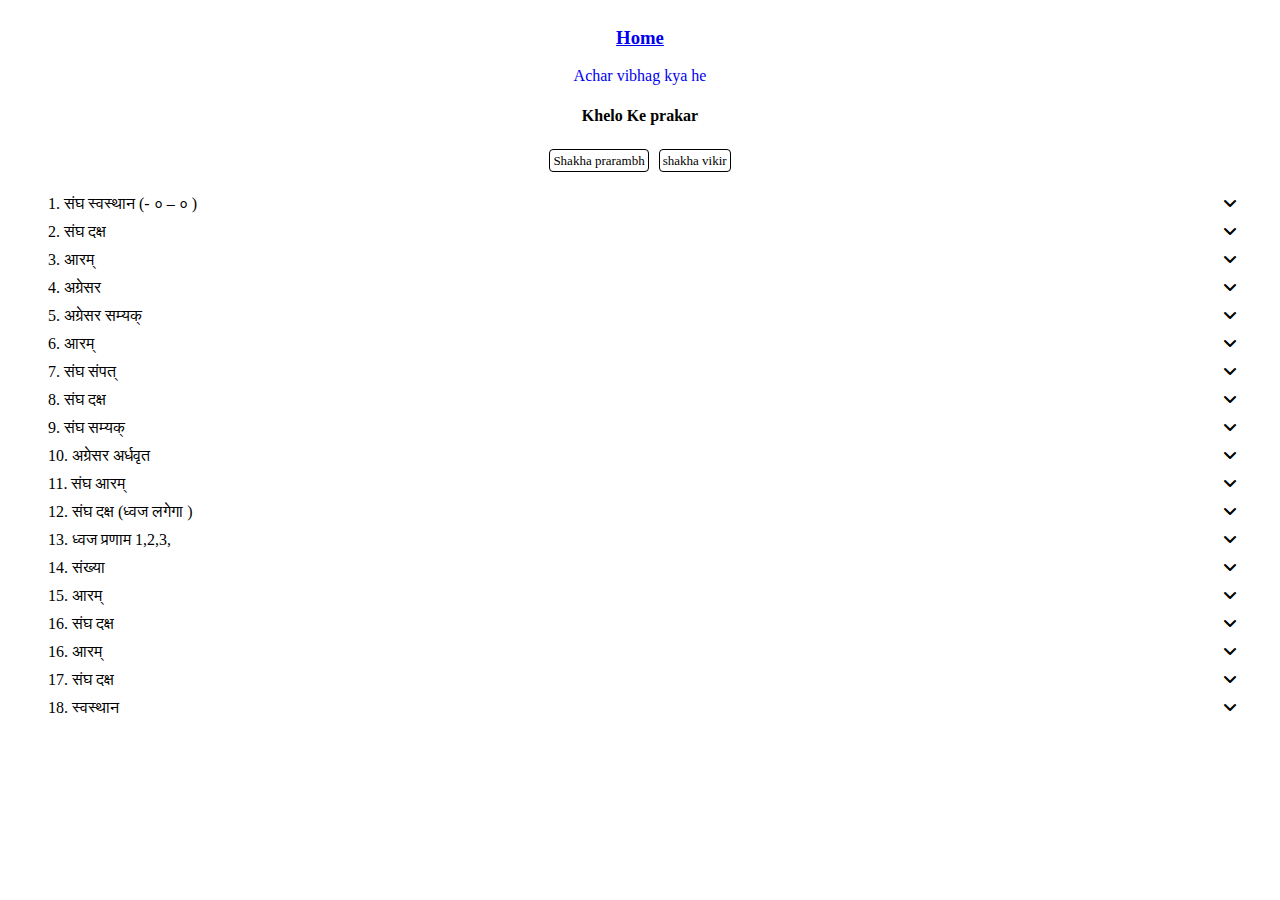
==== commit e8f17b22: "Update aachar-vibhag.html" ====
--- a/aachar-vibhag.html
+++ b/aachar-vibhag.html
@@ -49,7 +49,11 @@
             font-size: 12px;
         }
         
-        .shakha-prarambh ul li #myDIV-4 {
+        .shakha-prarambh ul li #myDIV-4,
+        .shakha-prarambh ul li #myDIV-7,
+        .shakha-prarambh ul li #myDIV-9,
+        .shakha-prarambh ul li #myDIV-12,
+        .shakha-prarambh ul li #myDIV-15 {
             display: none;
         }
         
@@ -188,17 +192,8 @@
                         <li class="toggle-16">
                             <div><span>16. संघ दक्ष</span> <span><i class="fa-solid fa-angle-down"></i></span></div>
                             <div id="myDIV-15">
-                                <p>
-                                    <ul style="list-style: circle;">
-                                        <li>आरम की आज्ञा देकर उपस्थित कार्यवाह श्रेणी (सहसरकार्यवाह से शाखा कार्यवाह तक) के सम्मुख दो कदम की दूरी पर जाकर स्तभ करेगा और संख्यागणक के द्वारा प्राप्त संख्या में स्वयं की, अधिकारी की तथा संपत रचना के बाहर (किसी
-                                            व्यवस्था के कारण) के स्वयंसेवकों की संख्या उचित श्रेणी में जोड़कर मा. अधिकारी को (अभ्यागत, तरुण, बाल एवं शिशु) बताएगा </li>
-                                        <li>पश्चात् मा. अधिकारी की अनुमति प्राप्त कर मुख्यशिक्षक एक पद प्रतिसर कर अर्धवृत करेगा </li>
-                                        <li>और अपने स्थान पर आकर स्तभ तथा अर्धवृत करेगा </li>
-
-                                        <li>किसी विशेष कार्यक्रम में मुख्यशिक्षक और अधिकारी के बीच दूरी अधिक होने पर मुख्यशिक्षक द्वारा दौड़ कर संख्या देने जाना उचित हिगा जिससे समय की बचत हो सके</li>
-                                        <li>कोई भी प्रणाम अधिकारी उपस्थित न होने पर उपर्युक्त 15 एवं 16 की आज्ञाएँ देना आवश्यक नहीं हैअन्य</li>
-                                    </ul>
-                                </p>
+                                आज्ञा देकर उपर्युक्त पद्धति से अधिकारी को संख्या बताने के पश्चात् एक पद प्रतिसर कर मुख्यशिक्षक अर्धवृत करेगा और अपने स्थान पर आकर स्तभ तथा अर्धवृत करेगा । किसी विशेष कार्यक्रम में अथवा मुख्यशिक्षक और अधिकारी के बीच दूरी अधिक होने पर मुख्यशिक्षक द्वारा
+                                दौड़ कर संख्या देने जाना उचित होगा जिससे समय की बचत हो सके। कोई भी प्रणाम अधिकारी उपस्थित न होने पर उपर्युक्त 15 एवं 16 क्रमांक की आज्ञाएँ देना आवश्यक नहीं है।
                         </li>
                         <li class="toggle-16">
                             <div><span>16. आरम्</span> <span><i class="fa-solid fa-angle-down"></i></span></div>
@@ -206,11 +201,11 @@
                         </li>
                         <li class="toggle-17">
                             <div><span>17. संघ दक्ष</span> <span><i class="fa-solid fa-angle-down"></i></span></div>
-                            <p id="myDIV-17">मुख्यशिक्षक के द्वारा ध्यानाकर्षण के लिए बजने वाली सीटी (- ० – ० ) बजते ही सब स्वयंसेवक आपस की बातचीत बंद कर संपत स्थान के पीछे की ओर ध्वजस्थानाभिमुख होकर आराम में खड़े रहेंगे</p>
+                            <p id="myDIV-17">सभी स्वयंसेवक दक्ष करेंगे</p>
                         </li>
                         <li class="toggle-18">
                             <div><span>18. स्वस्थान</span> <span><i class="fa-solid fa-angle-down"></i></span></div>
-                            <p id="myDIV-18">मुख्यशिक्षक के द्वारा ध्यानाकर्षण के लिए बजने वाली सीटी (- ० – ० ) बजते ही सब स्वयंसेवक आपस की बातचीत बंद कर संपत स्थान के पीछे की ओर ध्वजस्थानाभिमुख होकर आराम में खड़े रहेंगे</p>
+                            <p id="myDIV-18">आज्ञा के पश्चात् स्वयंसेवक अपने अपने गण स्थान पर जाकर गण शिक्षक की आज्ञानुसार कार्य करेंगे। जहाँ स्वयंसेवक गणानुसार खड़े हैं वहाँ आज्ञा के पश्चात् गण शिक्षक ही अपने गणों को ले जायेंगे ।</p>
                         </li>
                     </ul>
                     </div>
